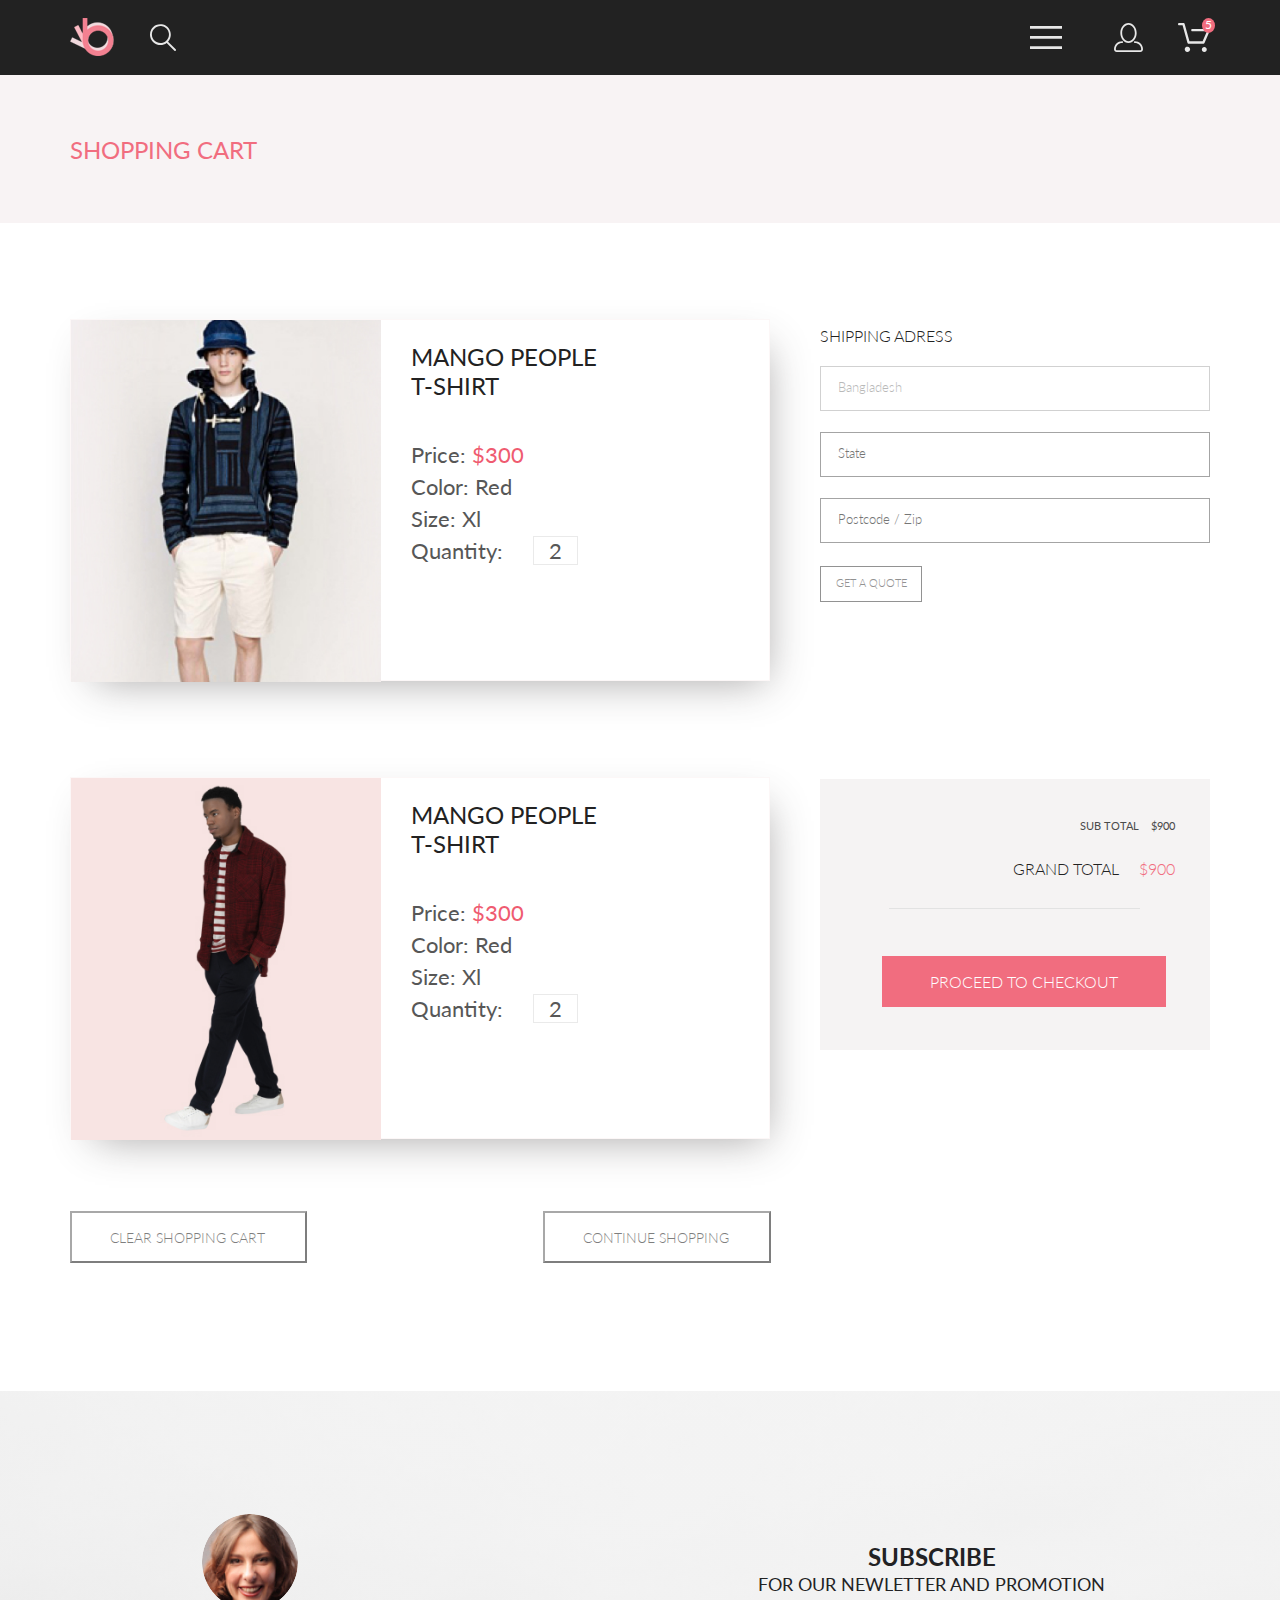
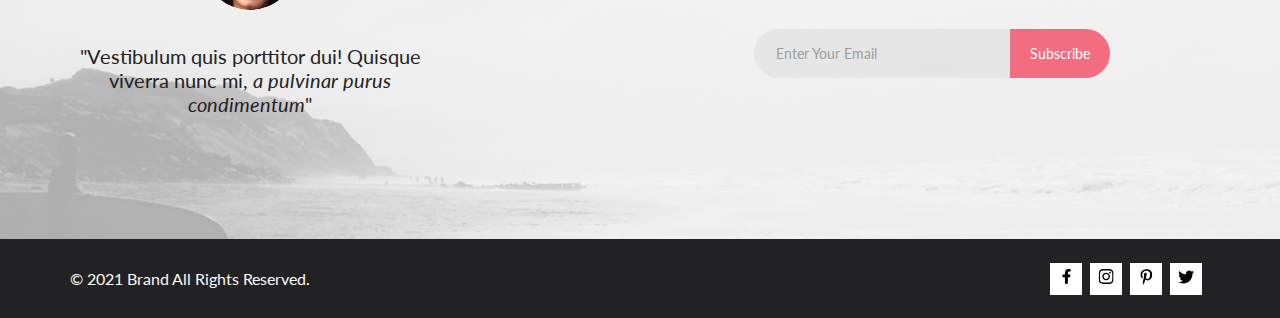
==== Проф.верстка/cart.html @ 070270db "lesson4" ====
<!DOCTYPE html>
<html lang="en">

<head>
    <meta charset="UTF-8">
    <meta http-equiv="X-UA-Compatible" content="IE=edge">
    <meta name="viewport" content="width=device-width, initial-scale=1.0">
    <link rel="stylesheet" href="css/all.min.css">
    <link rel="preconnect" href="https://fonts.googleapis.com">
    <link rel="preconnect" href="https://fonts.gstatic.com" crossorigin>
    <link
        href="https://fonts.googleapis.com/css2?family=Lato:wght@300;400;700;900&family=Roboto:ital,wght@0,400;1,700&display=swap"
        rel="stylesheet">
    <link rel="stylesheet" href="css/normalize.css">
    <link rel="stylesheet" href="css/style.css">

    <title>Cart</title>
</head>

<body>
<header class="header">
<div class="container">
<div class="header__inner">
<div class="header__content">
<div class="logo__search">
<a href="index.html" class="header__logo">
<img src="img/logo.svg" alt="logo" class="logohead"></a>
<form action="search" class="search-icon-form">
<input class="search-icon-form__input" id="search" type="search">
<label for="search" class="search-icon-form__label">
<svg class="header-icon" width="27" height="28" viewBox="0 0 27 28"
xmlns="http://www.w3.org/2000/svg">
<path d="M19.0596 17.6259C20.6713 15.8658 21.6282 13.6048 21.7698 11.2225C21.9113 8.84018 21.2288 6.48173 19.8369 4.54318C18.445 2.60463 16.4285 1.20404 14.126 0.576619C11.8234 -0.0508009 9.3751 0.13316 7.19217 1.09761C5.00923 2.06205 3.22463 3.74825 2.13804 5.87302C1.05145 7.9978 0.729054 10.4318 1.225 12.7661C1.72094 15.1005 3.00501 17.1932 4.86158 18.6927C6.71814 20.1922 9.03413 21.0072 11.4206 21.0009C13.673 21.004 15.8645 20.27 17.6606 18.9109L25.4086 26.7179C25.4941 26.807 25.5965 26.8781 25.7099 26.927C25.8232 26.9759 25.9452 27.0017 26.0686 27.0029C26.1923 27.0033 26.3148 26.9782 26.4283 26.9292C26.5419 26.8801 26.6441 26.8082 26.7286 26.7179C26.9025 26.537 26.9997 26.2958 26.9997 26.0449C26.9997 25.794 26.9025 25.5528 26.7286 25.3719L19.0596 17.6259ZM2.88662 10.5009C2.89946 8.81563 3.41094 7.17187 4.35659 5.77685C5.30224 4.38183 6.63972 3.29801 8.20044 2.662C9.76115 2.02599 11.4752 1.86627 13.1266 2.20298C14.7779 2.53969 16.2926 3.35775 17.4797 4.55404C18.6668 5.75033 19.4732 7.27129 19.7972 8.92519C20.1212 10.5791 19.9483 12.2919 19.3002 13.8476C18.6522 15.4034 17.5581 16.7325 16.1559 17.6674C14.7536 18.6023 13.1059 19.1011 11.4206 19.1009C9.14916 19.0901 6.97482 18.1784 5.37484 16.566C3.77486 14.9537 2.87998 12.7724 2.88662 10.5009Z" />
</svg>
</label>
</form>
</div>
<div class="navbar">
<nav class="burger-menu">
<label for="menu-switch" class="menu-btn">
<svg class="header-icon" width="32" height="23" viewBox="0 0 32 23"
xmlns="http://www.w3.org/2000/svg">
<path d="M0 23V20.31H32V23H0ZM0 12.76V10.07H32V12.76H0ZM0 2.69V0H32V2.69H0Z" />
</svg>
</label>
<input id="menu-switch" type="checkbox">
<ul class="menu-list">
<li>
<a href="#" class="menu-list-close-btn">
<svg width="13" height="13" viewBox="0 0 13 13"
xmlns="http://www.w3.org/2000/svg">
<path d="M7.4158 6.00409L11.7158 1.71409C11.9041 1.52579 12.0099 1.27039 12.0099 1.00409C12.0099 0.73779 11.9041 0.482395 11.7158 0.294092C11.5275 0.105788 11.2721 0 11.0058 0C10.7395 0 10.4841 0.105788 10.2958 0.294092L6.0058 4.59409L1.7158 0.294092C1.52749 0.105788 1.2721 -1.9841e-09 1.0058 0C0.739497 1.9841e-09 0.484102 0.105788 0.295798 0.294092C0.107495 0.482395 0.0017066 0.73779 0.0017066 1.00409C0.0017066 1.27039 0.107495 1.52579 0.295798 1.71409L4.5958 6.00409L0.295798 10.2941C0.20207 10.3871 0.127676 10.4977 0.0769072 10.6195C0.0261385 10.7414 0 10.8721 0 11.0041C0 11.1361 0.0261385 11.2668 0.0769072 11.3887C0.127676 11.5105 0.20207 11.6211 0.295798 11.7141C0.388761 11.8078 0.499362 11.8822 0.621222 11.933C0.743081 11.9838 0.873786 12.0099 1.0058 12.0099C1.13781 12.0099 1.26852 11.9838 1.39038 11.933C1.51223 11.8822 1.62284 11.8078 1.7158 11.7141L6.0058 7.41409L10.2958 11.7141C10.3888 11.8078 10.4994 11.8822 10.6212 11.933C10.7431 11.9838 10.8738 12.0099 11.0058 12.0099C11.1378 12.0099 11.2685 11.9838 11.3904 11.933C11.5122 11.8822 11.6228 11.8078 11.7158 11.7141C11.8095 11.6211 11.8839 11.5105 11.9347 11.3887C11.9855 11.2668 12.0116 11.1361 12.0116 11.0041C12.0116 10.8721 11.9855 10.7414 11.9347 10.6195C11.8839 10.4977 11.8095 10.3871 11.7158 10.2941L7.4158 6.00409Z" />
</svg>
</a>
</li>
<li>
<span class="menu-list-title">menu</span>
</li>
<li class="menu-list-item">
<a class="menu-list-item-link" href="catalog.html">man</a>
<ul class="menu-sublist">
<li class="menu-sublist-item">
<a class="menu-sublist-item-link" href="#">Accesories</a>
</li>
<li class="menu-sublist-item">
<a class="menu-sublist-item-link" href="#">Bags</a>
</li>
<li class="menu-sublist-item">
<a class="menu-sublist-item-link" href="#">Denim</a>
</li>
<li class="menu-sublist-item">
<a class="menu-sublist-item-link" href="#">T-Shirts</a>
</li>
</ul>
</li>
<li class="menu-list-item">
<a class="menu-list-item-link" href="#">woman</a>
<ul class="menu-sublist">
<li class="menu-sublist-item">
<a class="menu-sublist-item-link" href="#">Accesories</a>
</li>
<li class="menu-sublist-item">
<a class="menu-sublist-item-link" href="#">Jackets &amp;&nbsp;Coats</a>
</li>
<li class="menu-sublist-item">
<a class="menu-sublist-item-link" href="#">Polos</a>
</li>
<li class="menu-sublist-item">
<a class="menu-sublist-item-link" href="#">T-Shirts</a>
</li>
<li class="menu-sublist-item">
<a class="menu-sublist-item-link" href="#">Shirts</a>
</li>
</ul>
</li>
<li class="menu-list-item">
<a class="menu-list-item-link" href="#">kids</a>
<ul class="menu-sublist">
<li class="menu-sublist-item">
<a class="menu-sublist-item-link" href="#">Accesories</a>
</li>
<li class="menu-sublist-item">
<a class="menu-sublist-item-link" href="#">Jackets &amp;&nbsp;Coats</a>
</li>
<li class="menu-sublist-item">
<a class="menu-sublist-item-link" href="#">Polos</a>
</li>
<li class="menu-sublist-item">
<a class="menu-sublist-item-link" href="#">T-Shirts</a>
</li>
<li class="menu-sublist-item">
<a class="menu-sublist-item-link" href="#">Shirts</a>
</li>
<li class="menu-sublist-item">
<a class="menu-sublist-item-link" href="#">Bags</a>
</li>
</ul>
</li>
</ul>
</nav>
<a href="#" class="link login">
<svg class="header-icon" width="29" height="29" viewBox="0 0 29 29"
xmlns="http://www.w3.org/2000/svg">
<path d="M14.5 19.937C19 19.937 22.656 15.464 22.656 9.968C22.656 4.472 19 0 14.5 0C13.3631 0.0217413 12.2463 0.303398 11.2351 0.823397C10.2239 1.34339 9.34507 2.08794 8.66602 3C7.12663 4.99573 6.30819 7.45381 6.34399 9.974C6.34399 15.465 10 19.937 14.5 19.937ZM14.5 1.813C18 1.813 20.844 5.472 20.844 9.969C20.844 14.466 17.998 18.125 14.5 18.125C11.002 18.125 8.15603 14.465 8.15503 9.969C8.15403 5.473 11 1.813 14.5 1.813ZM20.844 18.125C20.6036 18.125 20.373 18.2205 20.203 18.3905C20.033 18.5605 19.9375 18.7911 19.9375 19.0315C19.9375 19.2719 20.033 19.5025 20.203 19.6725C20.373 19.8425 20.6036 19.938 20.844 19.938C22.526 19.9399 24.1386 20.6088 25.3279 21.7982C26.5172 22.9875 27.1861 24.6 27.188 26.282C27.1875 26.5221 27.0918 26.7523 26.922 26.9221C26.7522 27.0918 26.5221 27.1875 26.282 27.188H2.71997C2.47985 27.1875 2.24975 27.0918 2.07996 26.9221C1.91016 26.7523 1.81449 26.5221 1.81396 26.282C1.81608 24.6001 2.48517 22.9877 3.67444 21.7985C4.86371 20.6092 6.47608 19.9401 8.15796 19.938C8.39824 19.938 8.62868 19.8425 8.79858 19.6726C8.96849 19.5027 9.06396 19.2723 9.06396 19.032C9.06396 18.7917 8.96849 18.5613 8.79858 18.3914C8.62868 18.2215 8.39824 18.126 8.15796 18.126C5.99541 18.1279 3.92201 18.9875 2.39258 20.5164C0.863144 22.0453 0.00264777 24.1185 0 26.281C0.000794067 27.0019 0.287502 27.693 0.797241 28.2027C1.30698 28.7125 1.99811 28.9992 2.71899 29H26.282C27.0027 28.9989 27.6936 28.7121 28.2031 28.2024C28.7126 27.6927 28.9992 27.0017 29 26.281C28.9974 24.1187 28.1372 22.0457 26.6083 20.5168C25.0793 18.9878 23.0063 18.1276 20.844 18.125Z" />
</svg></a>
<a href="#" class="link shopping__buscket">
<svg class="header-icon" width="32" height="29" viewBox="0 0 32 29"
xmlns="http://www.w3.org/2000/svg">
<path d="M26.2009 29C25.5532 28.9738 24.9415 28.6948 24.4972 28.2227C24.0529 27.7506 23.8114 27.1232 23.8245 26.475C23.8376 25.8269 24.1043 25.2097 24.5673 24.7559C25.0303 24.3022 25.6527 24.048 26.301 24.048C26.9493 24.048 27.5717 24.3022 28.0347 24.7559C28.4977 25.2097 28.7644 25.8269 28.7775 26.475C28.7906 27.1232 28.549 27.7506 28.1047 28.2227C27.6604 28.6948 27.0488 28.9738 26.401 29H26.2009ZM6.75293 26.32C6.75293 25.79 6.91011 25.2718 7.20459 24.8311C7.49907 24.3904 7.91764 24.0469 8.40735 23.844C8.89705 23.6412 9.43594 23.5881 9.95581 23.6915C10.4757 23.7949 10.9532 24.0502 11.328 24.425C11.7028 24.7998 11.9581 25.2773 12.0615 25.7972C12.1649 26.317 12.1118 26.8559 11.9089 27.3456C11.7061 27.8353 11.3626 28.2539 10.9219 28.5483C10.4812 28.8428 9.96304 29 9.43298 29C9.08087 29.0003 8.73212 28.9311 8.40674 28.7966C8.08136 28.662 7.78569 28.4646 7.53662 28.2158C7.28755 27.9669 7.09001 27.6713 6.9552 27.3461C6.82039 27.0208 6.75098 26.6721 6.75098 26.32H6.75293ZM10.553 20.686C10.2935 20.6868 10.0409 20.6024 9.83411 20.4457C9.62727 20.2891 9.47758 20.0689 9.40796 19.819L4.57495 2.36401H1.18201C0.868521 2.36401 0.567859 2.23947 0.346191 2.01781C0.124523 1.79614 0 1.49549 0 1.18201C0 0.868519 0.124523 0.567873 0.346191 0.346205C0.567859 0.124537 0.868521 5.81268e-06 1.18201 5.81268e-06H5.46301C5.7225 -0.00080736 5.97504 0.0837201 6.18176 0.240568C6.38848 0.397416 6.53784 0.617884 6.60693 0.868006L11.4399 18.323H24.6179L29.001 8.27501H14.401C14.2428 8.27961 14.0854 8.25242 13.9379 8.19507C13.7904 8.13771 13.6559 8.05134 13.5424 7.94108C13.4288 7.83082 13.3386 7.69891 13.277 7.55315C13.2154 7.40739 13.1836 7.25075 13.1836 7.0925C13.1836 6.93426 13.2154 6.77762 13.277 6.63186C13.3386 6.4861 13.4288 6.35419 13.5424 6.24393C13.6559 6.13367 13.7904 6.0473 13.9379 5.98994C14.0854 5.93259 14.2428 5.90541 14.401 5.91001H30.814C31.0097 5.90996 31.2022 5.95866 31.3744 6.05172C31.5465 6.14478 31.6928 6.27926 31.7999 6.44301C31.9078 6.60729 31.9734 6.79569 31.9908 6.99145C32.0083 7.18721 31.9771 7.38424 31.9 7.565L26.495 19.977C26.4026 20.1876 26.251 20.3668 26.0585 20.4927C25.866 20.6186 25.641 20.6858 25.411 20.686H10.553Z" />
</svg>
<span class="shopping__counter">5</span></a>
</div>
</div>
</div>
</div>
</header>

<main>
<div class="catalog__top">
<section class="catalog__nav container">
<h2 class="catalog__top-title">SHOPPING CART</h2>
</section>
</div>
<section class="main-cart-order container">
<section class="cart-order">
<div class="cart-product">
<div class="cart-product-img">
<img class="cart-img" src="img/item3.jpg" alt="cart-img">
<div class="cart-product-info">
<h2 class="cart-product-title">MANGO PEOPLE T-SHIRT</h2>
<p class="cart-product-subtitle">Price: <span class="cart-price">$300</span></p>
<p class="cart-product-subtitle">Color: Red</p>
<p class="cart-product-subtitle">Size: Xl</p>
<p class="cart-product-subtitle">Quantity: <span class="quantity-number">2</span></p>
</div>
</div>
</section>
<section class="cart-order">
<div class="cart-product">
<div class="cart-product-img">
<img class="cart-img" src="img/catalog2.jpg" alt="cart-img">
<div class="cart-product-info">
<h2 class="cart-product-title">MANGO PEOPLE T-SHIRT</h2>
<p class="cart-product-subtitle">Price: <span class="cart-price">$300</span></p>
<p class="cart-product-subtitle">Color: Red</p>
<p class="cart-product-subtitle">Size: Xl</p>
<p class="cart-product-subtitle">Quantity: <span class="quantity-number">2</span></p>
</div>
</div>
</section>
<section class="adress ">
    <h3 class="cart-adress-title">SHIPPING ADRESS</h3>
    <form action="#">
        <span class="adress-txt"><input type="text" placeholder="Bangladesh" class="cart-account"></span><br>
        <input type="text" placeholder="State" class="cart-account"><br>
        <input type="text" placeholder="Postcode / Zip" class="cart-account"><br>
        <button class="cart-adress-btn">GET A QUOTE</button><br>
    </form>
    <div class="cart-order-menu">
        <h4 class="cart-order-btn-title">SUB TOTAL<span>&nbsp;&nbsp;&nbsp;&nbsp;$900</span></h4>
        <h2 class="cart-order-btn-subtitle">GRAND TOTAL <span class="cart-order-price">&nbsp;&nbsp;&nbsp;&nbsp;$900</span></h2>

        <button class="cart-order-btn">PROCEED TO CHECKOUT</button>
    </div>
</section>
</section>

<div class="cart-btn container">
<button class="cart-shopping-btn">CLEAR SHOPPING CART</button>
<button class="cart-shopping-btn-continue">CONTINUE SHOPPING</button>
</div>

</main>
<footer class="footer footer-top">
<div class="subscribe container">
    
<div class="subscribe-left">
<article class="subscribe__info">
<img src="img/subscribe.jpg" alt="pictures" class="subscribe__info-image">
<p class="subscribe__info-text">&quot;Vestibulum quis porttitor dui! Quisque viverra nunc&nbsp;mi, <span class="subscribe__info-text-italic">a&nbsp;pulvinar purus condimentum</span>&quot;</p>
</article>
</div>
<div class="subscribe-right">
<form action="#">
<div class="subscribe-text">
<h3 class="subscribe-title">SUBSCRIBE</h3>
<h4 class="subscribe-subtitle">FOR OUR NEWLETTER AND PROMOTION</h4>
</div>
<div class="subscribe-form">
<input type="email" class="input-mail" placeholder="Enter Your Email">
<button type="submit" class="subscribe-btn">Subscribe</button>
</div>
</form>
</div>
</div>
    
<section class="copyright">
<div class="copyright__content container">
<p class="copyright__txt">
&copy; 2021 Brand All Rights Reserved.
</p>
<nav class="socials">
<ul class="socials__list">
<li class="socials__link"><a href="https://www.facebook.com/" target="_blank" class="brands-link">
<svg class="socials-icon" width="11" height="16" viewBox="0 0 11 16"
xmlns="http://www.w3.org/2000/svg">
<path
d="M9.08836 8.28L9.50686 5.61602H6.89022V3.88729C6.89022 3.15847 7.25574 2.44806 8.42765 2.44806H9.61722V0.179975C9.61722 0.179975 8.53772 0 7.50561 0C5.35073 0 3.9422 1.27593 3.9422 3.5857V5.61602H1.54688V8.28H3.9422V14.72H6.89022V8.28H9.08836Z" />
</svg></a></li>
<li class="socials__link"><a href="https://www.instagram.com/" target="_blank" class="brands-link">
<svg class="socials-icon" width="16" height="17" viewBox="0 0 16 17"
xmlns="http://www.w3.org/2000/svg">
<g clip-path="url(#clip0_128_234)">
<path d="M8.13897 4.68159C6.02383 4.68159 4.31774 6.38491 4.31774 8.49663C4.31774 10.6083 6.02383 12.3117 8.13897 12.3117C10.2541 12.3117 11.9602 10.6083 11.9602 8.49663C11.9602 6.38491 10.2541 4.68159 8.13897 4.68159ZM8.13897 10.9769C6.77211 10.9769 5.65467 9.8646 5.65467 8.49663C5.65467 7.12866 6.76878 6.01636 8.13897 6.01636C9.50915 6.01636 10.6233 7.12866 10.6233 8.49663C10.6233 9.8646 9.50583 10.9769 8.13897 10.9769ZM13.0078 4.52554C13.0078 5.02026 12.6087 5.41538 12.1165 5.41538C11.621 5.41538 11.2252 5.01694 11.2252 4.52554C11.2252 4.03413 11.6243 3.63569 12.1165 3.63569C12.6087 3.63569 13.0078 4.03413 13.0078 4.52554ZM15.5386 5.42866C15.4821 4.23667 15.2094 3.18081 14.3347 2.31089C13.4634 1.44097 12.4058 1.1687 11.2119 1.10894C9.9814 1.03921 6.29321 1.03921 5.0627 1.10894C3.8721 1.16538 2.81453 1.43765 1.93987 2.30757C1.06522 3.17749 0.795836 4.23335 0.735973 5.42534C0.666134 6.65386 0.666134 10.3361 0.735973 11.5646C0.79251 12.7566 1.06522 13.8124 1.93987 14.6824C2.81453 15.5523 3.86878 15.8246 5.0627 15.8843C6.29321 15.9541 9.9814 15.9541 11.2119 15.8843C12.4058 15.8279 13.4634 15.5556 14.3347 14.6824C15.2061 13.8124 15.4788 12.7566 15.5386 11.5646C15.6085 10.3361 15.6085 6.65718 15.5386 5.42866ZM13.949 12.8828C13.6895 13.5335 13.1874 14.0349 12.5322 14.2972C11.5511 14.6857 9.22314 14.596 8.13897 14.596C7.05479 14.596 4.72348 14.6824 3.74573 14.2972C3.09389 14.0382 2.59171 13.5369 2.32898 12.8828C1.93987 11.9033 2.02967 9.57905 2.02967 8.49663C2.02967 7.41421 1.9432 5.08667 2.32898 4.1105C2.58838 3.45972 3.09056 2.95835 3.74573 2.69604C4.7268 2.30757 7.05479 2.39722 8.13897 2.39722C9.22314 2.39722 11.5545 2.31089 12.5322 2.69604C13.184 2.95503 13.6862 3.4564 13.949 4.1105C14.3381 5.08999 14.2483 7.41421 14.2483 8.49663C14.2483 9.57905 14.3381 11.9066 13.949 12.8828Z" />
</g>
<defs>
<clipPath id="clip0_128_234">
<rect width="14.8991" height="17" transform="translate(0.685547)" />
</clipPath>
</defs>
</svg></a></li>
<li class="socials__link"><a href="https://www.pinterest.com/" target="_blank" class="brands-link">
<svg class="socials-icon" width="13" height="16" viewBox="0 0 13 16"
xmlns="http://www.w3.org/2000/svg">
<g clip-path="url(#clip0_128_242)">
<path d="M6.74032 0.203125C3.55564 0.203125 0.408203 2.34063 0.408203 5.8C0.408203 8 1.63738 9.25 2.38233 9.25C2.68963 9.25 2.86655 8.3875 2.86655 8.14375C2.86655 7.85313 2.13091 7.23438 2.13091 6.025C2.13091 3.5125 4.03055 1.73125 6.4889 1.73125C8.60271 1.73125 10.1671 2.94062 10.1671 5.1625C10.1671 6.82187 9.50597 9.93437 7.36422 9.93437C6.59133 9.93437 5.93018 9.37187 5.93018 8.56563C5.93018 7.38438 6.74963 6.24062 6.74963 5.02187C6.74963 2.95312 3.835 3.32812 3.835 5.82812C3.835 6.35313 3.90018 6.93437 4.13298 7.4125C3.70463 9.26875 2.82931 12.0344 2.82931 13.9469C2.82931 14.5375 2.91311 15.1188 2.96899 15.7094C3.07452 15.8281 3.02175 15.8156 3.18316 15.7563C4.74757 13.6 4.69169 13.1781 5.3994 10.3562C5.78119 11.0875 6.76826 11.4812 7.55046 11.4812C10.8469 11.4812 12.3275 8.24688 12.3275 5.33125C12.3275 2.22813 9.66427 0.203125 6.74032 0.203125Z" />
</g>
<defs>
<clipPath id="clip0_128_242">
<rect width="11.9193" height="16" transform="translate(0.408203)" />
</clipPath>
</defs>
</svg></a></li>
<li class="socials__link"><a href="https://twitter.com/?lang=ru" target="_blank"
class="brands-link">
<svg class="socials-icon" width="17" height="16" viewBox="0 0 17 16"
xmlns="http://www.w3.org/2000/svg">
<g clip-path="url(#clip0_128_238)">
<path d="M14.417 4.74052C14.427 4.88264 14.427 5.0248 14.427 5.16692C14.427 9.50192 11.1498 14.4969 5.15986 14.4969C3.31448 14.4969 1.60022 13.9588 0.158203 13.0248C0.420396 13.0552 0.67247 13.0654 0.944752 13.0654C2.46741 13.0654 3.8691 12.5476 4.98843 11.6644C3.5565 11.6339 2.3565 10.6898 1.94305 9.39027C2.14475 9.4207 2.34642 9.44102 2.5582 9.44102C2.85063 9.44102 3.14308 9.40039 3.41533 9.32936C1.92291 9.02477 0.803551 7.70498 0.803551 6.11108V6.07048C1.23715 6.31414 1.74139 6.46642 2.2758 6.4867C1.39849 5.89786 0.823727 4.8928 0.823727 3.75573C0.823727 3.14661 0.985041 2.58823 1.26741 2.10092C2.87077 4.09077 5.28086 5.39023 7.98334 5.53239C7.93293 5.28873 7.90266 5.03495 7.90266 4.78114C7.90266 2.97402 9.35477 1.50195 11.1598 1.50195C12.0976 1.50195 12.9446 1.89789 13.5396 2.53748C14.2757 2.39536 14.9816 2.12123 15.6068 1.74561C15.3648 2.50705 14.8505 3.14664 14.1749 3.5527C14.8304 3.48167 15.4657 3.29889 16.0505 3.04511C15.6069 3.69483 15.0522 4.27348 14.417 4.74052Z" />
</g>
<defs>
<clipPath id="clip0_128_238">
<rect width="15.8924" height="16" transform="translate(0.158203)" />
</clipPath>
</defs>
</svg>
</a></li>
</ul>
</nav>
</div>
</section>
    
</footer>
</body>
    
</html>
---- Проф.верстка/css/style.css ----
* {
margin: 0;
padding: 0;
}
*,
*::after,
*::before{
box-sizing: border-box;
}
body {
font-family: 'Lato', sans-serif;
}

.header {
position: relative;
width: 100%;
background-color: #222222;
height: 75px;
}

.header-icon{
fill: #E8E8E8;
}
.header-icon:hover{
fill: #F16D7F;
}
.header .header__content {
display: -webkit-box;
display: -ms-flexbox;
display: flex;
-webkit-box-pack: justify;
-ms-flex-pack: justify;
justify-content: space-between;
padding-top: 18px;
padding-bottom: 18px;
}

.container {
max-width: 1140px;
margin: 0 auto;
}

.logo__search{
display: flex;
justify-content: space-between;
align-items: center;
}

.search-icon-form {
width: 30px;
height: 30px;
margin-left: 35px;
position: relative;
} 


.search-icon-form__label {
display: block;
width: 100%;
height: 100%;
}

.search-icon-form__input {
width: 0;
min-height: 0;
padding: 5px;
outline: none;
box-sizing: border-box;    
background-color: transparent;
border: none;
position: absolute;
top: 0;
left: 34px;
color: #fff;
font-size: 16px;  
  }

.search-icon-form__input:focus {
width: 150px;
min-height: 20px;
transition: width 1s ease;
border: 2px solid #fff;
}

.navbar{
display: flex;
justify-content: space-between;
align-items: center;
}

#menu-switch{
visibility: hidden;
}
#menu-switch:checked ~.menu-list{
visibility: visible;
}
.menu-list{
position: absolute;
right: 0;
top: 75px;
visibility: hidden;
list-style-type: none;
background-color: #fff;
width: 100%;
max-width: 232px;
min-height: 764px;
padding-top: 37px;  
}

.menu-list-close-btn{
display: block;
width: 12px;
height: 12px;
position: relative;
top: -16px;
left: 205px;
fill: #6F6E6E;
}

.menu-list-close-btn:hover{
fill: #000;
}

.menu-list-title{
font-size: 14px;
line-height: 17px;
font-weight: 700;
text-transform: uppercase;
padding-left: 34px;
  
}
.menu-list-item{
margin-top: 20px;
}
.menu-list-item-link{
text-decoration: none;
text-transform: uppercase;
color: #F16D7F;
font-size: 14px;
line-height: 17px;
font-weight: 400;
padding-left: 34px;   
}

.menu-list-item-link:hover{
color: #E05C6E;
font-weight: 700;
}

.menu-sublist{
list-style-type: none;
margin-top: 12px;
}

.menu-sublist-item{
margin-bottom: 11px;
}

.menu-sublist-item-link{
text-decoration: none;
text-transform: capitalize;
color: #6F6E6E;
font-size: 14px;
line-height: 17px;
font-weight: 400;
padding-left: 55px;
}

.menu-sublist-item-link:hover{
color: #000;
font-weight: 700;
}

.link {
margin-left: 35px;
}

.shopping__buscket{
position: relative;
}
.shopping__buscket:hover .shopping__counter{
background-color: #fff;
color: #F16D7F;
}

.shopping__counter{
position: absolute;
display: block;
text-decoration: none;
font-size: 12px;
line-height: 100%;
background-color: #F16D7F;
color: #fff;
border-radius: 50%;
text-align: center;
padding: 5% 10%;
right: -5px;
top: -5px;
}

.start-page{
width: 100%;
}

.top {width: 100%;
min-height: 764px;
background-color: #f1e4e6;
margin-bottom: 65px;
}


.top .top__content {
min-height: 764px;
background-image: url(../img/main__img.png);
background-repeat: no-repeat;
background-position: -220px 0;
display: -webkit-box;
display: -ms-flexbox;
display: flex;
width: 100%;
-webkit-box-align: center;
-ms-flex-align: center;
align-items: center;
-webkit-box-pack: justify;
-ms-flex-pack: justify;
justify-content: flex-end;
}


.top .top__info {
display: -webkit-box;
display: -ms-flexbox;
display: flex;
-webkit-box-align: center;
-ms-flex-align: center;
align-items: center;
width: 50%;
height: 93px;
}



.banner-wrp {
margin: 0 0 0 50px;
text-transform: uppercase;
position: absolute;
padding-left: 100px;}

.banner-wrp::before {
content: "";
display: block;
width: 12px;
height: 92px;
background-color: #f16d7f;
position: absolute;
top: 13px;
left: 74px;}

  .banner-title {
font-family: 'Lato';
margin: 0;
font-weight: 900;
font-size: 48px;
line-height: 58px;
width: 377px;}

.banner-subtitle {
font-family: 'Lato';
margin: 0;
font-weight: 700;
font-size: 32px;
line-height: 38px;
flex-wrap: wrap;
}

.banner-subtitle span {
font-family: 'Lato';
color: #f16d7f;
}  


.main{
width: 100%;
padding-bottom: 96px;
}

.main__cover-box{
display: flex;
flex-wrap: wrap;
align-items: center;
justify-content: space-between;
}
.main__cover{
width: 360px;
height: 260px;
position: relative;
margin-bottom: 30px;
}


.women{
background-image: url(../img/for__women.jpg);
background-repeat: no-repeat;
}

.men{
background-image: url(../img/for__men.jpg);
background-repeat: no-repeat;
}


.kids{
background-image: url(../img/for__kids.jpg);
background-repeat: no-repeat;
}

.accessories{
background-image: url(../img/accesories.png);
background-repeat: no-repeat;
width: 1140px;
height: 180px; 
}

.long {
width: 1140px;
height: 180px;
overflow: hidden;
}

.long img{
width: 100%;
}

.main__card-img{
width: 360px;
height: 260px;
object-fit: cover;
}

.main__cover-header{
position: absolute;
top: 0;
right: 0;
bottom: 0;
left: 0;
background-color: rgba(33, 22 , 22, .7);
}

.main__cover-title{
position: absolute;
top: 50%;
left: 50%;
transform: translate(-50%, -50%);
text-align: center;
}

.cover-title-text{
font-weight: 400;
font-size: 16px;
line-height: 19px;
color: #fff;
}

.main__cover-head{
font-weight: 400;
font-size: 24px;
line-height: 29px;
font-weight: 700;
color: #F16D7F;
text-decoration: none;
text-transform: uppercase;
}

.products{
width: 100%;
}

.products__title{
text-align: center;
font-size: 30px;
line-height: 36px;
font-weight: 400;
color: #222222;
}

.products__txt{
text-align: center;
}

.txt{
font-weight: 400;
font-size: 14px;
line-height: 17px;
color: #9F9F9F;
margin-bottom: 50px;
}

.products{
margin-bottom: 70px;
}

.catalog{
margin-bottom: 48px;
}

.products__list{
display: flex;
justify-content: space-between;
flex-wrap: wrap;  
}

.products__item{
position: relative;
max-width: 360px;
width: 33.3333%;
background: #F8F8F8;
list-style-type: none;
margin-bottom: 30px;
margin-right: 30px; 
}

.products__item:nth-child(3){
margin-right: 0;
}

.products__item:nth-child(6){
margin-right: 0;
}

.products__item:nth-child(9){
margin-right: 0;
}

.products__item:hover .add-to-cart-btn{
display: flex;
}  

.products__item:hover .add-to-cart-btn:hover{
background-color: rgba(83, 81, 81, .342);
color: rgb(255, 255, 255);
border: 1px solid rgb(255, 255, 255);
}

.products__item:hover .add-to-cart-btn:hover svg{
fill: rgb(255, 255, 255);
}

.products__item:hover .add-to-cart-btn:active{
background-color: transparent;
color: #FFF;
border: 1px solid #FFF;
}

.products__item:hover .add-to-cart-btn:active svg{
fill: #FFF;
}

.products__item:hover .products__item-photo{
filter: brightness(50%);
}

.products__item-txt-wrp{
padding-left: 16px;
max-width: 315px;
}

.products__item-photo-wrp{
margin-bottom: 25px;
}

.products__item-title-txt{
font-size: 13px;
line-height: 16px;
margin-bottom: 13px;
text-transform: uppercase;
color: #000;
}

.products__item-txt{
color: #5D5D5D;
margin-bottom: 18px;
}

.products__item-price{
font-weight: 400;
font-size: 16px;
line-height: 19px;
color:  #F16D7F;
margin-bottom: 20px;
}

.add-to-cart-btn{
display: none;
justify-content: center;
align-items: center;
width: 33.3333%;
min-height: 43px;
border: 1px solid #FFF;
background: transparent;
text-align: center;
font-size: 14px;
line-height: 17px;
color: #FFF;
position: absolute;
top: 188px;
left: 32.7%;
}

.add-to-cart-btn svg{
fill: #FFF;
margin: 0 11px 0 0;
}

.products-bottom{
display: flex;
align-items: center;
justify-content: center;  
}

.products-btn{
display: block;
cursor: pointer;
border: 1px solid #FF6A6A;
background: none;
min-width: 212px;
height: 48px;
text-align: center;
font-weight: 400;
font-size: 16px;
line-height: 19px;
color: #F26376;
padding: 15px 39px;
margin-top: 18px;
}

.products-btn-link{
text-decoration: none;
}

.products-btn-link:visited{
text-decoration: none;
color: inherit;
}

.products-btn:hover{
background: #FF6A6A;
color: #FFF;
}

.products-btn:active{
background: none;
color: #F26376;
}

.advantages{
width: 100%;
background-color: #222224;
height: 341px;  
display: flex;
align-items: center;
padding-bottom: 24px;
}

.advantages__items{
display: flex;
justify-content: space-between;
flex-wrap: wrap;
align-items: center; 
padding-bottom: 24px;    
}

.advantages__card{
display: flex;
flex-direction: column;
align-items: center;  
max-width: 360px;  
text-align: center;
color: #FBFBFb;
}

.advantages-icon{
fill: #F16D7F;
margin-bottom: 16px;
}

.advantages-heading{
font-weight: 400;
font-size: 19.96px;
line-height: 24px;
margin-bottom: 16px;
}
.advantages-txt{ 
font-weight: 300;
font-size: 13.972px;
line-height: 17px;
padding: 0 20px;
}


.footer-top{
width: 100%;
background-image:linear-gradient(rgba(244, 244, 244, 0.7), rgba(244, 244, 244, 0.7)), url(../img/footer_background.jpg);
background-repeat: no-repeat;
background-size: cover;
background-position: center;
}

.subscribe{
min-height: 448px;
display: flex;
justify-content: space-between;
align-items: center;
text-align: center; 
}

.subscribe-left{
width: 50%;
max-width: 360px;
}

.subscribe__info{
width: 360px;
}

.subscribe__info-image{
margin-bottom: 30px;
border-radius: 50px;
}

.subscribe__info-text{
font-weight: 400;
font-size: 20px;
line-height: 24px;
color: #222224;
}

.subscribe__info-text-italic{
font-style: italic;
}

.subscribe-right{
width: 50%;
max-width: 557px;
height: 142px;  
}

.subscribe-text{
line-height: 167.2%;
color: #222224;
margin-bottom: 32px;
}

.subscribe-title{
font-weight: 700;
font-size: 24px;
}

.subscribe-subtitle{
font-weight: 400;
font-size: 18px;
}

.input-mail{
width: 256px;
border-radius: 50px 0 0 50px;
font-weight: 400;
font-size: 14px;
line-height: 17px;
opacity: .67;
color: #222224;
padding: 7px 22px;
border: none;
}

.subscribe-form{
display: flex;
height: 49px;
justify-content: center;
  
}

.input-mail{
background: #E1E1E1;
}

.subscribe-btn{
box-sizing: border-box;
word-break: break-all;
display: block;
cursor: pointer;
width: 100px;
font-weight: 400;
font-size: 14px;
line-height: 17px;
padding: 7px;
border-radius: 0 50px 50px 0;
color: #fff;
background: #F16D7F;
border: none;
}

.subscribe-btn:hover{
background: #E05C6E; 
}

.subscribe-btn:active{
background: #F16D7F;
}

.copyright{
width: 100%;
min-height: 79px;
background-color: #222224;
color: #FBFBFB;
}

.copyright__content{
min-height: 79px;
display: flex;
justify-content: space-between;
align-items: center;
}

.copyright__txt{
font-size: 16px;
line-height: 19px;
font-weight: 400;
}

.socials__list{
display: flex;
justify-content: space-between;
list-style-type: none;
}

.socials__link{
display: flex;
align-items: center;
justify-content: center;
width: 32px;
height: 32px;
color: #000;
background-color: #fff;
margin-right: 8px;
}

.socials-icon{
fill: #000;
}
.socials-icon:hover{
fill: #FFF;
  
}
.socials__link:hover{
background: #F16D7F;
}
.socials__link:hover .socials-icon{
fill: #fff;
}

/*---------------------------Страница Каталога------------------------------------------*/

.catalog-page{
width: 100%;  
}

.catalog__top{
width: 100%;
background-color: #F8F3F4;
}

.catalog__nav{
width: 100%;
height: 148px;
display: flex;
justify-content: space-between;
align-items: center;  
}

.catalog__top-title{
font-size: 24px;
line-height: 29px;
font-weight: 400;
color: #F16D7F;
text-transform: uppercase;
}

.bradcrambs{
display: flex;
justify-content: space-between;
list-style-type: none;
}

.breadcrambs-link{
font-size: 14px;
line-height: 17px;
text-decoration: none;
color: #636363;
}

.active{
color: #F16D7F;
}

.breadcrambs-link:visited{
color: #636363;
}

.breadcrambs-link:hover{
color: #E05C6E;
}

input:focus,
button:focus {
  outline: none;
}
input:focus-visible, 
button:focus-visible{
  outline: 2px solid #F16D7F;
}

#switch-filter {
  display: none;
}
#switch-filter:checked ~ .filter-list-wrp {
  display: block;
}

.filter {
width: 360px;
padding: 13px 16px 16px 16px;
box-sizing: border-box;
background: #FFFFFF;
position: relative;
margin-top: 51px;
}
.filter-title {
width: 100px;
}
.filter-btn {
display: block;
width: 100%;
margin: 0 0 16px 0;
padding: 0;
background-color: transparent;
border: none;
color: #000000;
text-align: left;
}

.filter-btn span {
font-style: normal;
font-weight: 600;
font-size: 14px;
line-height: 16.8px;
text-transform: uppercase;
}

.filter-btn svg {
margin: 0 0 0 11px;
fill: currentColor;
}

.filter-btn:hover {
color: #F16D7F;
}
.filter-btn:active {
color: #222224;
}

.filter-list-wrp {
display: none;
width: 100%;
position: absolute;
top: 0;
left: 0;
padding: 13px 16px 16px 16px;
box-sizing: border-box;
background: #FFFFFF;
z-index: 1; 
}

.filter-list {
list-style: none;
margin: 0;
padding: 0;
}

.filter-list-size {
display: flex;
align-items: center;
justify-content: center;
margin-bottom: 65px;
margin-left: -38px;
}
.filter-list-item {
width: 100%;
margin: 0 0 18px 0;
padding: 11px;
box-sizing: border-box;
font-style: normal;
font-weight: normal;
font-size: 14px;
line-height: 16.8px;
border-bottom: 1px solid #EBEBEB;
position: relative;
}

.filter-list-item:before {
content: "";
display: block;
width: 5px;
height: 37px;
background-color: #EF5B70;
position: absolute;
bottom: -1px;
left: 0;
}

.filter-list-item a {
text-transform: uppercase;
color: #EF5B70;
text-decoration: none;
}

.filter-list-item:hover:before {
background-color: red;
}

.filter-list-item:hover a {
color: red;
}

.filter-list-item:active:before {
background-color: #ccc;
}

.filter-list-item:active a {
color: #ccc;
}

.filter-sublist {
margin: 24px 0 0 0;
padding: 0 0 0 7px;
box-sizing: border-box;
list-style: none;
}

.filter-sublist-item {
margin: 0 0 11px 0;
font-style: normal;
font-weight: normal;
font-size: 14px;
line-height: 16.8px;
}

.filter-sublist-item:last-child {
margin: 0 0 24px 0;
}

.filter-sublist-item a {
color: #6F6E6E;
text-decoration: none;
}

.filter-sublist-item:hover a {
color: #EF5B70;
}

.filter-sublist-item:active a {
color: #000;
}

input:focus,
button:focus {
  outline: none;
}
input:focus-visible, 
button:focus-visible{
  outline: 2px solid #F16D7F;
}


input:focus,
button:focus {
  outline: none;
}

input:focus-visible,
button:focus-visible {
  outline: 2px solid #F16D7F;
}

.list-size {
border: none;
background-color: transparent;
position: relative;
margin-left: 30px ;
}

.list-size-btn-title {
  display: block;
  width: 100%;
  margin: 0;
  padding: 0;
  border: none;
  font-style: normal;
  font-weight: normal;
  font-size: 14px;
  line-height: 16.8px;
  color: #6F6E6E;
  background-color: transparent;
  text-align: left;
  text-transform: uppercase;
  position: relative;
}

.list-size-btn-title svg {
fill: #6F6E6E;
position: absolute;
top: 40%;
left: 103%;
}

.list-size-btn-title:hover {
  color: #F16D7F;
}

.list-size-btn-title:hover svg {
  fill: currentColor;
}

.list-size-btn-title:active {
  color: black;
}

.list-size-btn-title:active svg {
  fill: currentColor;
}

#switch {
  display: none;
}

#switch:checked~.list-size-wrp {
  display: flex;
}

.list-size-wrp {
width: 79px;
display: none;
flex-direction: column;
margin: 5px 0 0 0;
padding: 9.5px 9.5px 9.5px 31px;
box-sizing: border-box;
background-color: #fff;
position: absolute;
top: 18px;
left: 0px;
z-index: 1;
}

.list-size-item {
  display: none;
}

.sublist-size-item {

}

.list-size-item:nth-child(1):checked~.list-size-item-title:nth-child(2)::before,
.list-size-item:nth-child(3):checked~.list-size-item-title:nth-child(4)::before,
.list-size-item:nth-child(5):checked~.list-size-item-title:nth-child(6)::before,
.list-size-item:nth-child(7):checked~.list-size-item-title:nth-child(8)::before {
  background-image: url('https://upload.wikimedia.org/wikipedia/commons/thumb/a/ac/Green_tick.svg/600px-Green_tick.svg.png');
  background-size: cover;
  background-position: center;
}

.list-size-item-title {
  display: block;
  margin: 0 0 6px 0;
  position: relative;
  text-transform: uppercase;
  font-family: Roboto;
  font-style: normal;
  font-weight: normal;
  font-size: 14px;
  line-height: 16.41px;
  color: #6F6E6E;
}

.list-size-item-title:before {
  content: "";
  display: block;
  width: 12px;
  height: 12px;
  border: 1px solid #EBEBEB;
  position: absolute;
  top: 1px;
  left: -23.5px;
}



.pagination{
margin: 0 auto;
width: 284px;
height: 44px;
border: 1px solid #EBEBEB;
display: flex;
justify-content: center;
list-style-type: none;
align-items: center;
margin-bottom: 96px;
}

.pagination-arrow{
fill: #000;
margin: 0 8px;
}

.pagination-arrow:hover{
fill: #E05C6E;
}

.page-number{
text-decoration: none;
color: #C4C4C4;
font-size: 16px;
line-height: 19px;
font-weight: 300;
margin: 0 8px;
}

.page-space{
text-decoration: none;
color: #C4C4C4;
font-size: 16px;
line-height: 19px;
font-weight: 300;
margin: 0 8px;
}

.page-number:hover{
color: #E05C6E;
}

.page-number:focus {
color: #F16D7F;
font-weight: 700;
}
/*-----------------------Старница продукта-------------------------------------*/

.product-page-catalog {
background-color:rgba(247, 247, 247, 1);
z-index: 2;
} 

.product-page-catalog-img {
margin-left: -27px;
margin-bottom: 46px;

}

.product-pagination {
list-style-type: none;
display: flex;
justify-content: center;
}

.product-pagination-arrow {
box-sizing: border-box;
border-radius: 0%;
background-color: rgba(42, 42, 42, 0.15);
padding: 13px 18px;
position: relative;
top: 350px;
margin: 240px;
}

.product-pagination-arrow:hover {
fill: rgba(241, 109, 127, 1);;
}

.product-information {
border: 1px solid  rgba(234, 234, 234, 1);
z-index: 1;
margin-top: -50px;
background-color: rgba(255, 255, 255, 1);
margin-bottom: 129px;
}

.product-info-title {
font-family:'Lato';
font-style: normal;
font-weight: 300;
font-size: 14px;
line-height: 17px;
color: #F16D7F;
margin-top: 64px;
margin-top: 64px;
margin-left: px;
text-align: center;
}

.product-info-title::after {
content: "";
display: block;
width: 74px;
height: 3px;
background-color: #f16d7f;
margin-top: 12px;
margin-left: 528px;

}

.product-info-subtitle {
font-family: 'Lato';
font-style: normal;
font-weight: 300;
font-size: 18px;
line-height: 22px;
color: #4D4D4D;
text-align: center;
}

.product-info {
width: 450px;
margin-left: 340px;
text-align: center;
margin-top: 46px ;
}

.product-info-price {
font-family: 'Lato';
font-style: normal;
font-weight: 300;
font-size: 24px;
line-height: 29px;
color: #EF5B70;
text-align: center;
}


.product-info-price::after{
content: "";
display: block;
width: 674px;
height: 1px;
background-color: rgba(234, 234, 234, 1);
margin-top: 64px;
margin-left: 242px;
}

.product-choose-block {
display: flex;
align-items: center;
justify-content: center;
margin-top: 65px;
}

.product-choose {
border: none;
background-color: transparent;
margin-left: 47px;
}

.product-choose-btn-title {
display: block;
width: 100%;
margin: 0;
padding: 0;
border: none;
font-style: normal;
font-weight: normal;
font-size: 14px;
line-height: 16.8px;
color: #6F6E6E;
background-color: transparent;
text-align: left;
text-transform: uppercase;
position: relative;
}

.product-choose-btn-title svg {
fill: #6F6E6E;
top: 40%;
left: 60%;
}

.product-choose-item:nth-child(1):checked~.product-choose-item-title:nth-child(2)::before,
.product-choose-item:nth-child(3):checked~.product-choose-item-title:nth-child(4)::before,
.product-choose-item:nth-child(5):checked~.product-choose-item-title:nth-child(6)::before,
.product-choose-item:nth-child(7):checked~.product-choose-item-title:nth-child(8)::before {
  background-image: url('https://upload.wikimedia.org/wikipedia/commons/thumb/a/ac/Green_tick.svg/600px-Green_tick.svg.png');
  background-size: cover;
  background-position: center;
}

.product-choose-item {
display: none;
}

.product-choose-item-title {
display: block;
margin: 0 0 6px 0;
position: relative;
text-transform: uppercase;
font-family: Roboto;
font-style: normal;
font-weight: normal;
font-size: 14px;
line-height: 16.41px;
color: #6F6E6E;
}


.product-choose-item:before {
  content: "";
  display: block;
  width: 12px;
  height: 12px;
  border: 1px solid #EBEBEB;
  position: absolute;
  top: 1px;
  left: -23.5px;
}

#switch {
display: none;
}

#switch:checked~.product-choose-wrp{
display: flex;
}

.product-choose-wrp {
width: 79px;
display: none;
flex-direction: column;
margin: 5px 0 0 0;
padding: 9.5px 9.5px 9.5px 31px;
box-sizing: border-box;
background-color: #fff;
position: absolute;
top: 18px;
left: 0px;
z-index: 1;
}

.product-add-to-cart-btn {
justify-content: center;
align-items: center;
border: 1px solid rgba(242, 99, 118, 1);;
background: transparent;
text-align: center;
font-size: 14px;
line-height: 17px;
color: rgba(242, 99, 118, 1);
margin-top: 30px;
margin-left: 480px;
margin-bottom: 50px;
padding: 12px 56px 14px 30px;
}

.product-add-to-cart-btn svg {
fill: rgba(242, 99, 118, 1);
margin: 0 11px 0 0;
}

.product-add-to-cart-btn:hover{
color: #fff;
background-color:#f5233f;
font-weight: 500;
fill: #fff;
}



/*---------------------------Страница Cart-------------------------------------------------*/


.main-cart-order {
display: flex;
justify-content: space-between;
flex-wrap: wrap;
}

.cart-order {
display: flex;
justify-content: space-around;
}

.cart-product{
margin-top: 96px;
border: 1px solid rgb(252, 247, 247);
box-shadow: 10px 15px 40px -15px rgba(66, 63, 63, 0.466);
}

.cart-product-img {
align: left;
padding-right: 300px;
height: 360px;
margin-right: -128px;
}

.cart-img {
height: 362px;
}

.cart-product-info {
float: right;
margin-right: -25px;
padding-left: 30px;
}

.cart-product-title {
font-family: 'Lato';
font-style: normal;
font-weight: 400;
font-size: 24px;
line-height: 29px;
color: #222222;
flex-wrap: wrap;
width: 211px;
margin-top: 22px;
margin-bottom: 42px;
}

.cart-product-subtitle {
font-family: 'Lato';
font-style: normal;
font-weight: 400;
font-size: 22px;
line-height: 26px;
color: #575757;
margin-bottom: 6px;
}

.cart-price {
font-family: 'Lato';
font-style: normal;
font-weight: 400;
font-size: 22px;
line-height: 26px;
color: #EF5B70;
text-align: center;
}

.quantity-number {
border:1px solid rgba(234, 234, 234, 1);
padding-left: 15px;
padding-right: 15px;
margin-left: 24px;
}

.adress {
margin-top: -355px
}

.cart-adress-title {
font-family: 'Lato';
font-style: normal;
font-weight: 300;
font-size: 16px;
line-height: 19px;
color: #222222;
}

.adress-txt {
background: rgba(177, 177, 177, 1);
opacity: 0.5;
}

.cart-account {
border: 1px solid rgba(164, 164, 164, 1);
padding-top: 12px;
padding-left: 17px;
padding-right: 100px;
padding-bottom: 15px;
font-family: 'Lato';
font-style: normal;
font-weight: 300;
font-size: 13px;
line-height: 16px;
color: #B1B1B1;
margin-top: 21px;
width: 390px;
}

.cart-adress-btn {
font-family: 'Lato';
font-style: normal;
font-weight: 300;
font-size: 11px;
line-height: 13px;
color: #4A4A4A;
padding-top: 9px;
padding-right: 14px;
padding-bottom: 12px;
padding-left: 15px;
background-color: rgba(255, 255, 255, 1);
margin-top: 23px;
margin-bottom: 57px;
opacity: 0.6;
border: 1px solid;
}

.cart-adress-btn:hover{
opacity: 1;
font-weight: 500;
}

.cart-order-menu {
border: 1px solid rgba(245, 243, 243, 1); 
background-color: rgba(245, 243, 243, 1); 
margin-top: 120px;
text-align: right;

}

.cart-order-btn-title {
font-family: 'Lato';
font-style: normal;
font-weight: 400;
font-size: 11px;
line-height: 13px;
color: rgba(74, 74, 74, 1);;
margin-top: 39px;
margin-right: 34px;
}



.cart-order-btn-subtitle {
font-family: 'Lato';
font-style: normal;
font-weight: 300;
font-size: 16px;
line-height: 19px;
color: #222222;
margin-top: 27px;
margin-right: 34px;
}

.cart-order-btn-subtitle::after{
content: "";
display: block;
width: 251px;
height: 1px;
background-color: rgba(226, 226, 226, 1);
margin-bottom: 30px;
margin-top: 30px;
margin-left: 68px;
}

.cart-order-btn {
padding:16px 48px;
background: #F16D7F;
border: none;
margin:17px 43px 42px 44px;
font-family: 'Lato';
font-style: normal;
font-weight: 300;
font-size: 16px;
line-height: 19px;
color: #FFFFFF;
}

.cart-order-btn:hover{
background-color: #f5233f; 
font-weight: 300;
}


.cart-order-price {
font-family: 'Lato';
font-style: normal;
font-weight: 300;
font-size: 16px;
line-height: 19px;
color: #F16D7F;
font: bold;
}

.cart-shopping-btn {
padding: 16px 40px 15px 38px;
background-color: #FFFFFF; 
margin-top: 72px;
margin-bottom: 128px;
font-family: 'Lato';
font-style: normal;
font-weight: 300;
font-size: 14px;
line-height: 17px;
color: #000000;
opacity: 0.5;
}

.cart-btn {
display: flex;
justify-content: space-between;
}

.cart-shopping-btn-continue {
padding: 16px 40px 15px 38px;
background-color: #FFFFFF; 
margin-top: 72px;
margin-bottom: 128px;
margin-right: 439px;
font-family: 'Lato';
font-style: normal;
font-weight: 300;
font-size: 14px;
line-height: 17px;
color: #000000;
opacity: 0.5;
}

.cart-shopping-btn:hover {
color: #000000;
opacity: 1;
}

.cart-shopping-btn-continue:hover {
color: #000000;
opacity: 1;
}

/*--------------------------Страница Registration----------------------------------*/

.registration {
display: flex;
flex-wrap: wrap;
justify-content: space-between;
}

.registration-input-field-title {
font-family: 'Lato';
font-style: normal;
font-weight: 300;
font-size: 16px;
line-height: 19px;
color: #222222;
margin-top: 50px;
}

.registration-input-field-form {
padding-bottom: 33px;
}

.registration-txt {
padding: 13px 200px 16px 17px;
margin-top: 20px;
border: 1px solid #A4A4A4;
opacity: 0.5;
}

.registration-gender {
margin-top: 33px;
}

.registration-gender-txt {
font-family: 'Lato';
font-style: normal;
font-weight: 300;
font-size: 11px;
line-height: 13px;
color: #000000;
}

.registration-field-txt {
font-family: 'Lato';
font-style: normal;
font-weight: 300;
font-size: 13px;
line-height: 16px;
color: #B1B1B1;
width: 400px;
margin-top: 15px;
}

.registration-btn {
padding: 16px 24px 17px 29px;
margin-top: 39px;
margin-bottom: 96px;
background-color: rgba(241, 109, 127, 1);
border: none;
color:#FFFFFF; 
fill: #FFFFFF;
}

.registration-btn:hover {
background-color: #f5233f; 
}

.registration-information {
margin-top: 64px;
}

.registration-information-title {
font-family: 'Lato';
font-style: normal;
font-weight: 300;
font-size: 24px;
line-height: 29px;
color: #000000;
}

.registration-information-subtitle {
font-family: 'Lato';
font-style: normal;
font-weight: 300;
font-size: 24px;
line-height: 29px;
color: #000000;
margin-top: 22px;
width: 650px;
}

.registration-information-list {
list-style-type: none ;
}

.registration-information-sublist {
font-family: 'Lato';
font-style: normal;
font-weight: 300;
font-size: 24px;
line-height: 29px;
color: #000000;
margin-top: 21px;
margin-left: 5px;
}

.registration-information-sublist::before {
content: '✔';
top: 0; left: 0;
color: #000000;
margin-right: 5px;
}
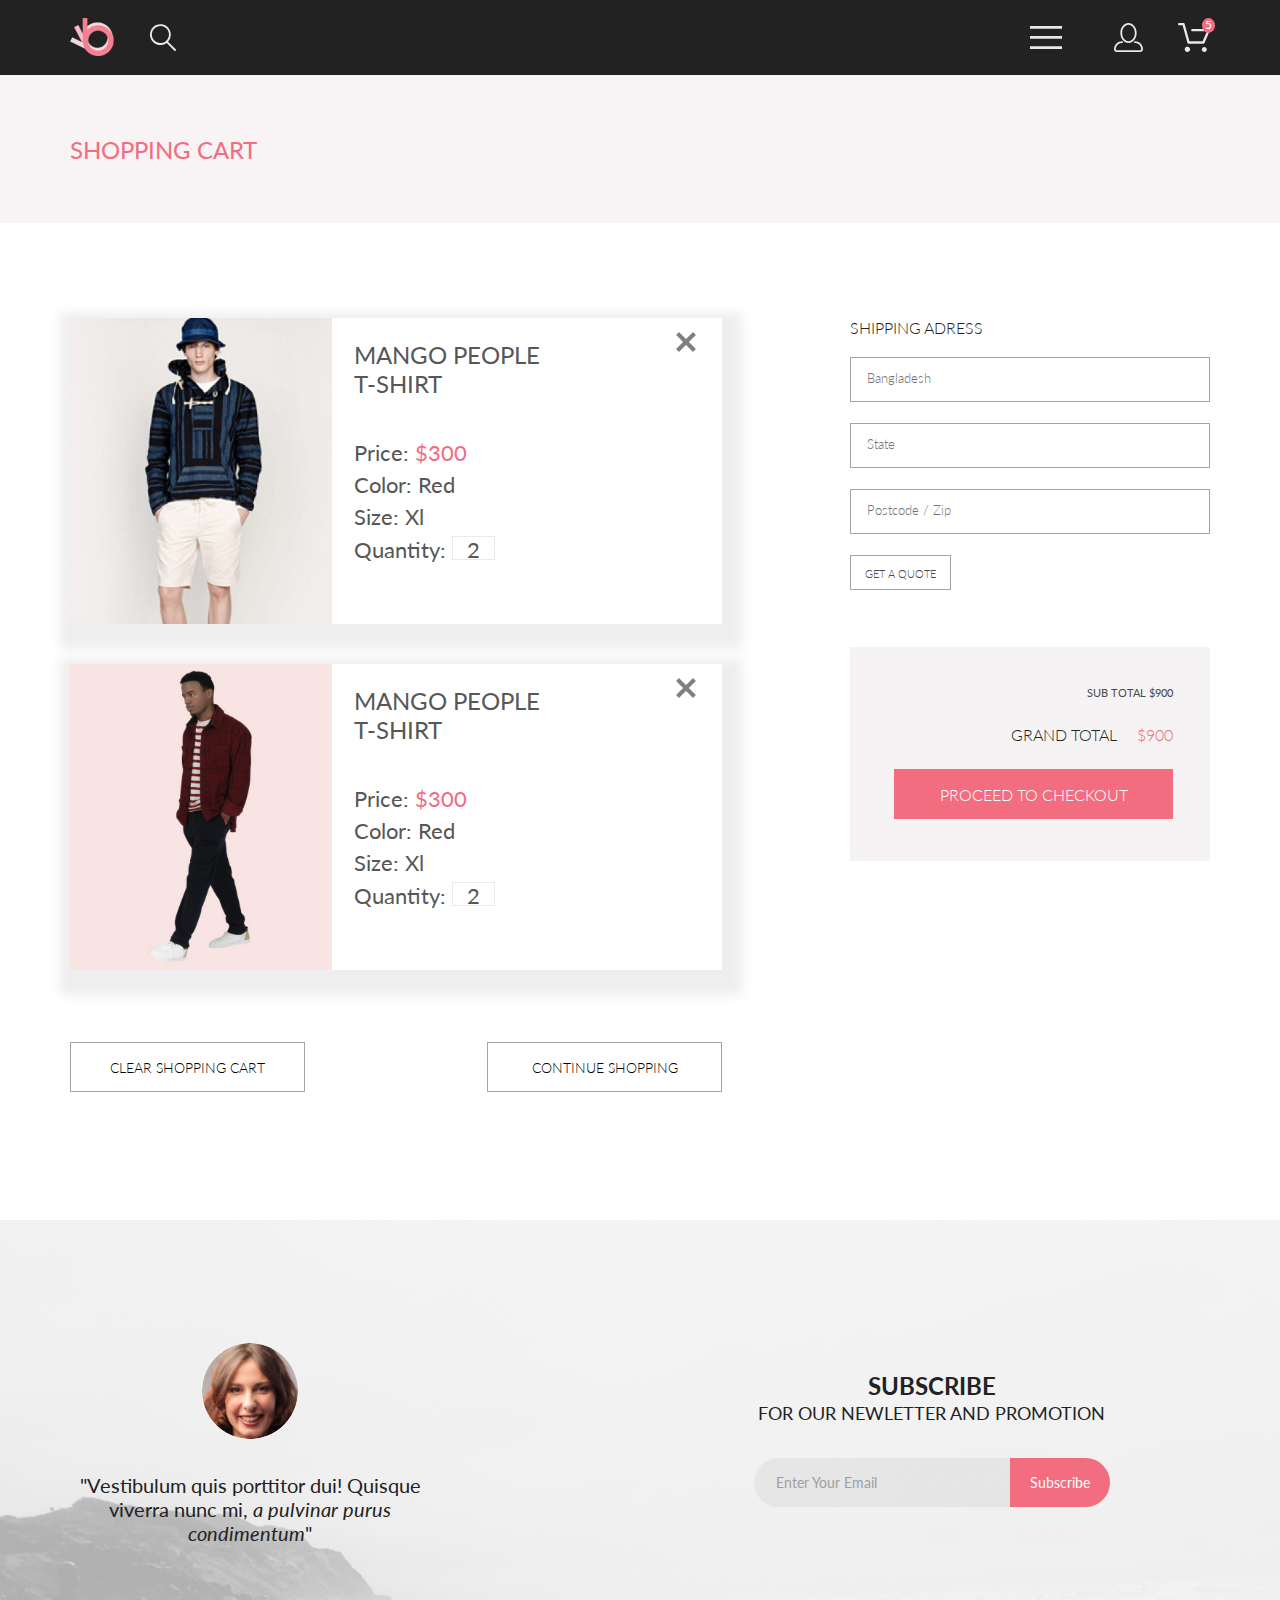
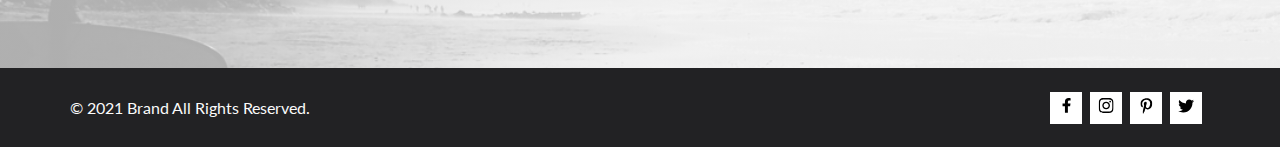
==== commit c3bacdbc: "5 lesson" ====
--- a/Проф.верстка/cart.html
+++ b/Проф.верстка/cart.html
@@ -141,54 +141,81 @@
 <h2 class="catalog__top-title">SHOPPING CART</h2>
 </section>
 </div>
-<section class="main-cart-order container">
-<section class="cart-order">
-<div class="cart-product">
-<div class="cart-product-img">
-<img class="cart-img" src="img/item3.jpg" alt="cart-img">
-<div class="cart-product-info">
-<h2 class="cart-product-title">MANGO PEOPLE T-SHIRT</h2>
-<p class="cart-product-subtitle">Price: <span class="cart-price">$300</span></p>
-<p class="cart-product-subtitle">Color: Red</p>
-<p class="cart-product-subtitle">Size: Xl</p>
-<p class="cart-product-subtitle">Quantity: <span class="quantity-number">2</span></p>
+<section class="page-cart-wrp-padding">
+<div class="page-cart-wrp container">
+<div class="page-cart-display">
+<ul class="cart-product">
+<li class="cart-product-item">
+<article class="cart-product-products">
+<div>
+<a href="#">
+<img class="cart-product-image" src="img/catalog3.jpg" alt="brand">
+</a>
+</div>
+<div class="cart-product-data">
+<div class="product-close"></div>
+<h3 class="cart-product-data-title">MANGO PEOPLE <br>T-SHIRT</h3>
+<p class="cart-product-data-txt">Price: <span class="data-txt-price">$300</span></p>
+<span class="cart-product-data-txt">Color: Red</span>
+<span class="cart-product-data-txt">Size: Xl</span>
+<p class="cart-product-data-txt">Quantity: <span class="data-number-of-units">2</span></p>
+</div>
+</article>
+</li>
+<li class="cart-product-item">
+<article class="cart-product-products">
+<div>
+<a href="#">
+<img class="cart-product-image" src="img/catalog2.jpg" alt="brand">
+</a>
+</div>
+<div class="cart-product-data">
+<div class="product-close"></div>
+<h3 class="cart-product-data-title">MANGO PEOPLE <br>T-SHIRT</h3>
+
+<p class="cart-product-data-txt">Price: <span class="data-txt-price">$300</span></p>
+<span class="cart-product-data-txt">Color: Red</span>
+<span class="cart-product-data-txt">Size: Xl</span>
+<p class="cart-product-data-txt">Quantity: <span class="data-number-of-units">2</span></p>
+</div>
+</article>
+</li>
+</ul>
+<div class="product-btn-clear-and-continue">
+<button class="btn-cart-shop">
+<a class="btn-cart-link" href="#">
+<span class="btn-cart-txt">CLEAR SHOPPING CART</span>
+</a>
+</button>
+<button class="btn-cart-shop">
+<a class="btn-cart-link" href="#">
+<span class="btn-cart-txt">CONTINUE SHOPPING</span>
+</a>
+</button>
+</div>
+</div>
+<div class="">
+<form action="#" class="delivery-address-form">
+<h3 class="delivery-adress-title">SHIPPING ADRESS</h3>
+<input class="cart-product-adress-clients" type="text" placeholder="Bangladesh">
+<input class="cart-product-adress-clients" type="text" placeholder="State">
+<input class="cart-product-adress-clients" type="text" placeholder="Postcode / Zip">
+<button class="delivery-adress-btn" type="submit">
+<span class="delivery-address-txt">GET A QUOTE</span>
+</button>
+</form>
+<div class="cart-product-total-cost">
+<span class="total-cost-subtitle">SUB TOTAL $900</span>
+<h3 class="total-cost-title">
+GRAND TOTAL &nbsp;&nbsp;&nbsp; <span class="total-cost-title-price">$900</span>
+</h3>
+<button class="cart-btn-place-an-order" type="button">
+<span>PROCEED TO CHECKOUT</span>
+</button>
+</div>
 </div>
 </div>
 </section>
-<section class="cart-order">
-<div class="cart-product">
-<div class="cart-product-img">
-<img class="cart-img" src="img/catalog2.jpg" alt="cart-img">
-<div class="cart-product-info">
-<h2 class="cart-product-title">MANGO PEOPLE T-SHIRT</h2>
-<p class="cart-product-subtitle">Price: <span class="cart-price">$300</span></p>
-<p class="cart-product-subtitle">Color: Red</p>
-<p class="cart-product-subtitle">Size: Xl</p>
-<p class="cart-product-subtitle">Quantity: <span class="quantity-number">2</span></p>
-</div>
-</div>
-</section>
-<section class="adress ">
-    <h3 class="cart-adress-title">SHIPPING ADRESS</h3>
-    <form action="#">
-        <span class="adress-txt"><input type="text" placeholder="Bangladesh" class="cart-account"></span><br>
-        <input type="text" placeholder="State" class="cart-account"><br>
-        <input type="text" placeholder="Postcode / Zip" class="cart-account"><br>
-        <button class="cart-adress-btn">GET A QUOTE</button><br>
-    </form>
-    <div class="cart-order-menu">
-        <h4 class="cart-order-btn-title">SUB TOTAL<span>&nbsp;&nbsp;&nbsp;&nbsp;$900</span></h4>
-        <h2 class="cart-order-btn-subtitle">GRAND TOTAL <span class="cart-order-price">&nbsp;&nbsp;&nbsp;&nbsp;$900</span></h2>
-
-        <button class="cart-order-btn">PROCEED TO CHECKOUT</button>
-    </div>
-</section>
-</section>
-
-<div class="cart-btn container">
-<button class="cart-shopping-btn">CLEAR SHOPPING CART</button>
-<button class="cart-shopping-btn-continue">CONTINUE SHOPPING</button>
-</div>
 
 </main>
 <footer class="footer footer-top">
--- a/Проф.верстка/css/style.css
+++ b/Проф.верстка/css/style.css
@@ -369,6 +369,18 @@
 color: #F16D7F;
 text-decoration: none;
 text-transform: uppercase;
+text-decoration: none;
+}
+
+.main__cover-head-link {
+font-weight: 400;
+font-size: 24px;
+line-height: 29px;
+font-weight: 700;
+color: #F16D7F;
+text-decoration: none;
+text-transform: uppercase;
+text-decoration: none;
 }
 
 .products{
@@ -884,6 +896,7 @@
 list-style: none;
 margin: 0;
 padding: 0;
+box-shadow: 10px 15px 40px -15px rgba(66, 63, 63, 0.466);
 }
 
 .filter-list-size {
@@ -991,14 +1004,26 @@
   outline: 2px solid #F16D7F;
 }
 
-.list-size {
-border: none;
-background-color: transparent;
-position: relative;
-margin-left: 30px ;
-}
-
-.list-size-btn-title {
+
+input:focus,
+button:focus {
+  outline: none;
+}
+
+input:focus-visible,
+button:focus-visible {
+  outline: 2px solid #F16D7F;
+}
+
+.sorting-trend {
+  width: 132px;
+  border: none;
+  background-color: transparent;
+  position: relative;
+  margin-right: 28px;
+}
+
+.sorting-trend-btn-title {
   display: block;
   width: 100%;
   margin: 0;
@@ -1015,69 +1040,66 @@
   position: relative;
 }
 
-.list-size-btn-title svg {
-fill: #6F6E6E;
-position: absolute;
-top: 40%;
-left: 103%;
-}
-
-.list-size-btn-title:hover {
+.sorting-trend-btn-title svg {
+  fill: #6F6E6E;
+  position: absolute;
+  top: 40%;
+  left: 100%;
+}
+
+.sorting-trend-btn-title:hover {
   color: #F16D7F;
 }
 
-.list-size-btn-title:hover svg {
+.sorting-trend-btn-title:hover svg {
   fill: currentColor;
 }
 
-.list-size-btn-title:active {
+.sorting-trend-btn-title:active {
   color: black;
 }
 
-.list-size-btn-title:active svg {
+.sorting-trend-btn-title:active svg {
   fill: currentColor;
 }
 
-#switch {
+#switch-brand {
   display: none;
 }
 
-#switch:checked~.list-size-wrp {
+#switch-brand:checked~.sorting-trend-wrp {
   display: flex;
 }
 
-.list-size-wrp {
-width: 79px;
-display: none;
-flex-direction: column;
-margin: 5px 0 0 0;
-padding: 9.5px 9.5px 9.5px 31px;
-box-sizing: border-box;
-background-color: #fff;
-position: absolute;
-top: 18px;
-left: 0px;
-z-index: 1;
-}
-
-.list-size-item {
+.sorting-trend-wrp {
+  width: 132px;
   display: none;
-}
-
-.sublist-size-item {
-
-}
-
-.list-size-item:nth-child(1):checked~.list-size-item-title:nth-child(2)::before,
-.list-size-item:nth-child(3):checked~.list-size-item-title:nth-child(4)::before,
-.list-size-item:nth-child(5):checked~.list-size-item-title:nth-child(6)::before,
-.list-size-item:nth-child(7):checked~.list-size-item-title:nth-child(8)::before {
-  background-image: url('https://upload.wikimedia.org/wikipedia/commons/thumb/a/ac/Green_tick.svg/600px-Green_tick.svg.png');
+  flex-direction: column;
+  margin: 5px 0 0 0;
+  padding: 9.5px 9.5px 9.5px 31px;
+  box-sizing: border-box;
+  background-color: #fff;
+  position: absolute;
+  top: 18px;
+  left: 0;
+  z-index: 1;
+  box-shadow: 6px 4px 35px rgba(0, 0, 0, 0.21);
+}
+
+.sorting-trend-item {
+  display: none;
+}
+
+.sorting-trend-item:nth-child(1):checked~.sorting-trend-item-title:nth-child(2)::before,
+.sorting-trend-item:nth-child(3):checked~.sorting-trend-item-title:nth-child(4)::before,
+.sorting-trend-item:nth-child(5):checked~.sorting-trend-item-title:nth-child(6)::before,
+.sorting-trend-item:nth-child(7):checked~.sorting-trend-item-title:nth-child(8)::before {
+  background-image: url('../img/ñheck-mark.svg');
   background-size: cover;
   background-position: center;
 }
 
-.list-size-item-title {
+.sorting-trend-item-title {
   display: block;
   margin: 0 0 6px 0;
   position: relative;
@@ -1090,7 +1112,7 @@
   color: #6F6E6E;
 }
 
-.list-size-item-title:before {
+.sorting-trend-item-title::before {
   content: "";
   display: block;
   width: 12px;
@@ -1101,7 +1123,220 @@
   left: -23.5px;
 }
 
-
+.sorting-size {
+  width: 80px;
+  border: none;
+  background-color: transparent;
+  position: relative;
+  margin-right: 28px;
+}
+
+.sorting-size-btn-title {
+  display: block;
+  width: 100%;
+  margin: 0;
+  padding: 0;
+  border: none;
+  font-style: normal;
+  font-weight: normal;
+  font-size: 14px;
+  line-height: 16.8px;
+  color: #6F6E6E;
+  background-color: transparent;
+  text-align: left;
+  text-transform: uppercase;
+  position: relative;
+}
+
+.sorting-size-btn-title svg {
+  fill: #6F6E6E;
+  position: absolute;
+  top: 40%;
+  left: 60%;
+}
+
+.sorting-size-btn-title:hover {
+  color: #F16D7F;
+}
+
+.sorting-size-btn-title:hover svg {
+  fill: currentColor;
+}
+
+.sorting-size-btn-title:active {
+  color: black;
+}
+
+.sorting-size-btn-title:active svg {
+  fill: currentColor;
+}
+
+#switch-size {
+  display: none;
+}
+
+#switch-size:checked~.sorting-size-wrp {
+  display: flex;
+}
+
+.sorting-size-wrp {
+  width: 80px;
+  display: none;
+  flex-direction: column;
+  margin: 5px 0 0 0;
+  padding: 9.5px 9.5px 9.5px 31px;
+  box-sizing: border-box;
+  background-color: #fff;
+  position: absolute;
+  top: 18px;
+  left: 0;
+  z-index: 1;
+  box-shadow: 6px 4px 35px rgba(0, 0, 0, 0.21);
+}
+
+.sorting-size-item {
+  display: none;
+}
+
+.sorting-size-item:nth-child(1):checked~.sorting-size-item-title:nth-child(2)::before,
+.sorting-size-item:nth-child(3):checked~.sorting-size-item-title:nth-child(4)::before,
+.sorting-size-item:nth-child(5):checked~.sorting-size-item-title:nth-child(6)::before,
+.sorting-size-item:nth-child(7):checked~.sorting-size-item-title:nth-child(8)::before {
+  background-image: url('../img/ñheck-mark.svg');
+  background-size: cover;
+  background-position: center;
+}
+
+.sorting-size-item-title {
+  display: block;
+  margin: 0 0 6px 0;
+  position: relative;
+  text-transform: uppercase;
+  font-family: Roboto;
+  font-style: normal;
+  font-weight: normal;
+  font-size: 14px;
+  line-height: 16.41px;
+  color: #6F6E6E;
+}
+
+.sorting-size-item-title::before {
+  content: "";
+  display: block;
+  width: 12px;
+  height: 12px;
+  border: 1px solid #EBEBEB;
+  position: absolute;
+  top: 1px;
+  left: -23.5px;
+}
+
+.sorting-price {
+  width: 80px;
+  border: none;
+  background-color: transparent;
+  position: relative;  
+}
+
+.sorting-price-btn-title {
+  display: block;
+  width: 100%;
+  margin: 0;
+  padding: 0;
+  border: none;
+  font-style: normal;
+  font-weight: normal;
+  font-size: 14px;
+  line-height: 16.8px;
+  color: #6F6E6E;
+  background-color: transparent;
+  text-align: left;
+  text-transform: uppercase;
+  position: relative;
+}
+
+.sorting-price-btn-title svg {
+  fill: #6F6E6E;
+  position: absolute;
+  top: 40%;
+  left: 60%;
+}
+
+.sorting-price-btn-title:hover {
+  color: #F16D7F;
+}
+
+.sorting-price-btn-title:hover svg {
+  fill: currentColor;
+}
+
+.sorting-price-btn-title:active {
+  color: black;
+}
+
+.sorting-price-btn-title:active svg {
+  fill: currentColor;
+}
+
+#switch-price {
+  display: none;
+}
+
+#switch-price:checked~.sorting-price-wrp {
+  display: flex;
+}
+
+.sorting-price-wrp {
+  width: 150px;
+  display: none;
+  flex-direction: column;
+  margin: 5px 0 0 0;
+  padding: 9.5px 9.5px 9.5px 31px;
+  box-sizing: border-box;
+  background-color: #fff;
+  position: absolute;
+  top: 18px;
+  left: 0;
+  z-index: 1;
+  box-shadow: 6px 4px 35px rgba(0, 0, 0, 0.21);
+}
+
+.sorting-price-item {
+  display: none;
+}
+
+.sorting-price-item:nth-child(1):checked~.sorting-price-item-title:nth-child(2)::before,
+.sorting-price-item:nth-child(3):checked~.sorting-price-item-title:nth-child(4)::before,
+.sorting-price-item:nth-child(5):checked~.sorting-price-item-title:nth-child(6)::before,
+.sorting-price-item:nth-child(7):checked~.sorting-price-item-title:nth-child(8)::before {
+  background-image: url('../img/ñheck-mark.svg');
+  background-size: cover;
+  background-position: center;
+}
+
+.sorting-price-item-title {
+  display: block;
+  margin: 0 0 6px 0;
+  position: relative;
+  text-transform: uppercase;
+  font-family: Roboto;
+  font-style: normal;
+  font-weight: normal;
+  font-size: 14px;
+  line-height: 16.41px;
+  color: #6F6E6E;
+}
+
+.sorting-price-item-title::before {
+  content: "";
+  display: block;
+  width: 12px;
+  height: 12px;
+  border: 1px solid #EBEBEB;
+  position: absolute;
+  top: 1px;
+  left: -23.5px;
+}
 
 .pagination{
 margin: 0 auto;
@@ -1176,7 +1411,7 @@
 padding: 13px 18px;
 position: relative;
 top: 350px;
-margin: 240px;
+/*margin: 240px;*/
 }
 
 .product-pagination-arrow:hover {
@@ -1251,72 +1486,119 @@
 background-color: rgba(234, 234, 234, 1);
 margin-top: 64px;
 margin-left: 242px;
-}
-
-.product-choose-block {
-display: flex;
-align-items: center;
-justify-content: center;
-margin-top: 65px;
-}
-
-.product-choose {
-border: none;
-background-color: transparent;
-margin-left: 47px;
-}
-
-.product-choose-btn-title {
-display: block;
-width: 100%;
-margin: 0;
-padding: 0;
-border: none;
-font-style: normal;
-font-weight: normal;
-font-size: 14px;
-line-height: 16.8px;
-color: #6F6E6E;
-background-color: transparent;
-text-align: left;
-text-transform: uppercase;
-position: relative;
-}
-
-.product-choose-btn-title svg {
-fill: #6F6E6E;
-top: 40%;
-left: 60%;
-}
-
-.product-choose-item:nth-child(1):checked~.product-choose-item-title:nth-child(2)::before,
-.product-choose-item:nth-child(3):checked~.product-choose-item-title:nth-child(4)::before,
-.product-choose-item:nth-child(5):checked~.product-choose-item-title:nth-child(6)::before,
-.product-choose-item:nth-child(7):checked~.product-choose-item-title:nth-child(8)::before {
-  background-image: url('https://upload.wikimedia.org/wikipedia/commons/thumb/a/ac/Green_tick.svg/600px-Green_tick.svg.png');
+margin-bottom: 65px;
+}
+
+
+/* SORTING */
+input:focus,
+button:focus {
+  outline: none;
+}
+
+input:focus-visible,
+button:focus-visible {
+  outline: 2px solid #F16D7F;
+}
+/* SORTING_TREND */
+.sorting-trend {
+  width: 132px;
+  border: none;
+  background-color: transparent;
+  position: relative;
+  margin-right: 28px;
+}
+
+.sorting-trend-btn-title {
+  display: block;
+  width: 100%;
+  margin: 0;
+  padding: 0;
+  border: none;
+  font-style: normal;
+  font-weight: normal;
+  font-size: 14px;
+  line-height: 16.8px;
+  color: #6F6E6E;
+  background-color: transparent;
+  text-align: left;
+  text-transform: uppercase;
+  position: relative;
+}
+
+.sorting-trend-btn-title svg {
+  fill: #6F6E6E;
+  position: absolute;
+  top: 40%;
+  left: 100%;
+}
+
+.sorting-trend-btn-title:hover {
+  color: #F16D7F;
+}
+
+.sorting-trend-btn-title:hover svg {
+  fill: currentColor;
+}
+
+.sorting-trend-btn-title:active {
+  color: black;
+}
+
+.sorting-trend-btn-title:active svg {
+  fill: currentColor;
+}
+
+#switch-brand {
+  display: none;
+}
+
+#switch-brand:checked~.sorting-trend-wrp {
+  display: flex;
+}
+
+.sorting-trend-wrp {
+  width: 132px;
+  display: none;
+  flex-direction: column;
+  margin: 5px 0 0 0;
+  padding: 9.5px 9.5px 9.5px 31px;
+  box-sizing: border-box;
+  background-color: #fff;
+  position: absolute;
+  top: 18px;
+  left: 0;
+  z-index: 1;
+  box-shadow: 6px 4px 35px rgba(0, 0, 0, 0.21)
+}
+
+.sorting-trend-item {
+  display: none;
+}
+
+.sorting-trend-item:nth-child(1):checked~.sorting-trend-item-title:nth-child(2)::before,
+.sorting-trend-item:nth-child(3):checked~.sorting-trend-item-title:nth-child(4)::before,
+.sorting-trend-item:nth-child(5):checked~.sorting-trend-item-title:nth-child(6)::before,
+.sorting-trend-item:nth-child(7):checked~.sorting-trend-item-title:nth-child(8)::before {
+  background-image: url('../img/ñheck-mark.svg');
   background-size: cover;
   background-position: center;
 }
 
-.product-choose-item {
-display: none;
-}
-
-.product-choose-item-title {
-display: block;
-margin: 0 0 6px 0;
-position: relative;
-text-transform: uppercase;
-font-family: Roboto;
-font-style: normal;
-font-weight: normal;
-font-size: 14px;
-line-height: 16.41px;
-color: #6F6E6E;
-}
-
-
-.product-choose-item:before {
+.sorting-trend-item-title {
+  display: block;
+  margin: 0 0 6px 0;
+  position: relative;
+  text-transform: uppercase;
+  font-family: Roboto;
+  font-style: normal;
+  font-weight: normal;
+  font-size: 14px;
+  line-height: 16.41px;
+  color: #6F6E6E;
+}
+
+.sorting-trend-item-title::before {
   content: "";
   display: block;
   width: 12px;
@@ -1326,27 +1608,220 @@
   top: 1px;
   left: -23.5px;
 }
-
-#switch {
-display: none;
-}
-
-#switch:checked~.product-choose-wrp{
-display: flex;
-}
-
-.product-choose-wrp {
-width: 79px;
-display: none;
-flex-direction: column;
-margin: 5px 0 0 0;
-padding: 9.5px 9.5px 9.5px 31px;
-box-sizing: border-box;
-background-color: #fff;
-position: absolute;
-top: 18px;
-left: 0px;
-z-index: 1;
+/* SORTING_SIZE */
+.sorting-size {
+  width: 80px;
+  border: none;
+  background-color: transparent;
+  position: relative;
+  margin-right: 28px;
+}
+
+.sorting-size-btn-title {
+  display: block;
+  width: 100%;
+  margin: 0;
+  padding: 0;
+  border: none;
+  font-style: normal;
+  font-weight: normal;
+  font-size: 14px;
+  line-height: 16.8px;
+  color: #6F6E6E;
+  background-color: transparent;
+  text-align: left;
+  text-transform: uppercase;
+  position: relative;
+}
+
+.sorting-size-btn-title svg {
+  fill: #6F6E6E;
+  position: absolute;
+  top: 40%;
+  left: 60%;
+}
+
+.sorting-size-btn-title:hover {
+  color: #F16D7F;
+}
+
+.sorting-size-btn-title:hover svg {
+  fill: currentColor;
+}
+
+.sorting-size-btn-title:active {
+  color: black;
+}
+
+.sorting-size-btn-title:active svg {
+  fill: currentColor;
+}
+
+#switch-size {
+  display: none;
+}
+
+#switch-size:checked~.sorting-size-wrp {
+  display: flex;
+}
+
+.sorting-size-wrp {
+  width: 80px;
+  display: none;
+  flex-direction: column;
+  margin: 5px 0 0 0;
+  padding: 9.5px 9.5px 9.5px 31px;
+  box-sizing: border-box;
+  background-color: #fff;
+  position: absolute;
+  top: 18px;
+  left: 0;
+  z-index: 1;
+  box-shadow: 6px 4px 35px rgba(0, 0, 0, 0.21)
+}
+
+.sorting-size-item {
+  display: none;
+}
+
+.sorting-size-item:nth-child(1):checked~.sorting-size-item-title:nth-child(2)::before,
+.sorting-size-item:nth-child(3):checked~.sorting-size-item-title:nth-child(4)::before,
+.sorting-size-item:nth-child(5):checked~.sorting-size-item-title:nth-child(6)::before,
+.sorting-size-item:nth-child(7):checked~.sorting-size-item-title:nth-child(8)::before {
+  background-image: url('../img/ñheck-mark.svg');
+  background-size: cover;
+  background-position: center;
+}
+
+.sorting-size-item-title {
+  display: block;
+  margin: 0 0 6px 0;
+  position: relative;
+  text-transform: uppercase;
+  font-family: Roboto;
+  font-style: normal;
+  font-weight: normal;
+  font-size: 14px;
+  line-height: 16.41px;
+  color: #6F6E6E;
+}
+
+.sorting-size-item-title::before {
+  content: "";
+  display: block;
+  width: 12px;
+  height: 12px;
+  border: 1px solid #EBEBEB;
+  position: absolute;
+  top: 1px;
+  left: -23.5px;
+}
+/* SORTING_PRICE */
+.sorting-price {
+  width: 80px;
+  border: none;
+  background-color: transparent;
+  position: relative;  
+}
+
+.sorting-price-btn-title {
+  display: block;
+  width: 100%;
+  margin: 0;
+  padding: 0;
+  border: none;
+  font-style: normal;
+  font-weight: normal;
+  font-size: 14px;
+  line-height: 16.8px;
+  color: #6F6E6E;
+  background-color: transparent;
+  text-align: left;
+  text-transform: uppercase;
+  position: relative;
+}
+
+.sorting-price-btn-title svg {
+  fill: #6F6E6E;
+  position: absolute;
+  top: 40%;
+  left: 60%;
+}
+
+.sorting-price-btn-title:hover {
+  color: #F16D7F;
+}
+
+.sorting-price-btn-title:hover svg {
+  fill: currentColor;
+}
+
+.sorting-price-btn-title:active {
+  color: black;
+}
+
+.sorting-price-btn-title:active svg {
+  fill: currentColor;
+}
+
+#switch-price {
+  display: none;
+}
+
+#switch-price:checked~.sorting-price-wrp {
+  display: flex;
+}
+
+.sorting-price-wrp {
+  width: 150px;
+  display: none;
+  flex-direction: column;
+  margin: 5px 0 0 0;
+  padding: 9.5px 9.5px 9.5px 31px;
+  box-sizing: border-box;
+  background-color: #fff;
+  position: absolute;
+  top: 18px;
+  left: 0;
+  z-index: 1;
+  box-shadow: 6px 4px 35px rgba(0, 0, 0, 0.21)
+}
+
+.sorting-price-item {
+  display: none;
+}
+
+.sorting-price-item:nth-child(1):checked~.sorting-price-item-title:nth-child(2)::before,
+.sorting-price-item:nth-child(3):checked~.sorting-price-item-title:nth-child(4)::before,
+.sorting-price-item:nth-child(5):checked~.sorting-price-item-title:nth-child(6)::before,
+.sorting-price-item:nth-child(7):checked~.sorting-price-item-title:nth-child(8)::before {
+  background-image: url('../img/ñheck-mark.svg');
+  background-size: cover;
+  background-position: center;
+}
+
+.sorting-price-item-title {
+  display: block;
+  margin: 0 0 6px 0;
+  position: relative;
+  text-transform: uppercase;
+  font-family: Roboto;
+  font-style: normal;
+  font-weight: normal;
+  font-size: 14px;
+  line-height: 16.41px;
+  color: #6F6E6E;
+}
+
+.sorting-price-item-title::before {
+  content: "";
+  display: block;
+  width: 12px;
+  height: 12px;
+  border: 1px solid #EBEBEB;
+  position: absolute;
+  top: 1px;
+  left: -23.5px;
 }
 
 .product-add-to-cart-btn {
@@ -1358,8 +1833,8 @@
 font-size: 14px;
 line-height: 17px;
 color: rgba(242, 99, 118, 1);
-margin-top: 30px;
-margin-left: 480px;
+
+margin-left: 460px;
 margin-bottom: 50px;
 padding: 12px 56px 14px 30px;
 }
@@ -1380,86 +1855,229 @@
 
 /*---------------------------Страница Cart-------------------------------------------------*/
 
-
-.main-cart-order {
+.page-cart-wrp {
 display: flex;
 justify-content: space-between;
-flex-wrap: wrap;
-}
-
-.cart-order {
-display: flex;
-justify-content: space-around;
-}
-
-.cart-product{
-margin-top: 96px;
-border: 1px solid rgb(252, 247, 247);
-box-shadow: 10px 15px 40px -15px rgba(66, 63, 63, 0.466);
-}
-
-.cart-product-img {
-align: left;
-padding-right: 300px;
-height: 360px;
-margin-right: -128px;
-}
-
-.cart-img {
-height: 362px;
-}
-
-.cart-product-info {
-float: right;
-margin-right: -25px;
-padding-left: 30px;
-}
-
-.cart-product-title {
+}
+
+.cart-product {
+list-style: none;
+padding: 0;
+}
+
+.cart-product-item {
+margin-bottom: 40px;
+box-shadow: 5px 5px 5px 0;
+box-shadow: 5px 10px 10px 15px #eaeaead3;
+}
+
+.cart-product-products {
+display: flex;
+height: 306px;
+}
+
+.cart-product-image {
+width: 262px;
+height: 306px;
+}
+
+.cart-product-data {
+flex-direction: column;
+display: flex;
+padding: 22px 22px 44px 22px;
+box-sizing: border-box;
+width: 390px;
+height: 306px;
+background: #FFFFFF;
+}
+
+.product-btn-clear-and-continue {
+display: flex;
+justify-content: space-between;
+margin-top: 72px;
+}
+
+.btn-cart-shop {
+width: 235px;
+height: 50px;
+background: #FFFFFF;
+border: 1px solid #A4A4A4;
+}
+
+.btn-cart-shop:hover {
+background-color: #a19f9f;
+color: #000;
+}
+
+.btn-cart-link {
+text-decoration: none;
+}
+
+.btn-cart-txt {
+font-family: 'Lato';
+font-style: normal;
+font-weight: 300;
+font-size: 14px;
+line-height: 17px;
+color: #000000;
+}
+
+.delivery-address-form {
+display: flex;
+flex-direction: column;
+}
+
+.cart-product-adress-clients {
+width: 360px;
+height: 45px;
+margin-bottom: 21px;
+font-family: 'Lato';
+font-style: normal;
+font-weight: 300;
+font-size: 13px;
+line-height: 16px;
+color: #222222;
+border: 1px solid rgba(164, 164, 164, 1);
+padding: 12px 27px 15px 16px;
+}
+
+.cart-product-adress-clients:hover {
+opacity: 0.5;
+}
+
+.cart-product-total-cost {
+text-align: right;
+display: flex;
+flex-direction: column;
+width: 360px;
+height: 214px;
+padding: 39px 37px 42px 44px;
+background: #F5F3F3;
+box-sizing: border-box;
+margin-top: 57px;
+justify-content: space-between;
+}
+
+.cart-btn-place-an-order {
+width: 279px;
+height: 50px;
+background: #F16D7F;
+font-family: 'Lato';
+font-style: normal;
+font-weight: 300;
+font-size: 16px;
+line-height: 19px;
+color: #FFFFFF;
+border: none;
+}
+
+.cart-btn-place-an-order:hover {
+background-color: #c50d0d;
+}
+
+.page-cart-wrp-padding {
+padding-top: 95px;
+padding-bottom: 128px;
+}
+
+.delivery-adress-title {
+margin-bottom: 20px;
+font-family: 'Lato';
+font-style: normal;
+font-weight: 300;
+font-size: 16px;
+line-height: 19px;
+color: #222222;
+}
+
+.delivery-adress-btn {
+border: 1px solid #A4A4A4;
+width: 101px;
+height: 35px;
+background: #FFFFFF;
+}
+
+.delivery-adress-btn:hover{
+background-color: #a19f9f;
+color: #000;
+}
+
+.delivery-address-txt {
+font-family: 'Lato';
+font-style: normal;
+font-weight: 300;
+font-size: 11px;
+line-height: 13px;
+color: #4A4A4A;
+}
+
+.cart-product-data-title {
+margin-bottom: 42px;
 font-family: 'Lato';
 font-style: normal;
 font-weight: 400;
 font-size: 24px;
 line-height: 29px;
-color: #222222;
-flex-wrap: wrap;
-width: 211px;
-margin-top: 22px;
-margin-bottom: 42px;
-}
-
-.cart-product-subtitle {
+color: rgba(87, 87, 87, 1);
+;
+}
+
+.product-close {
+cursor: pointer; 
+top: 20px; 
+left: 10px;
+margin-left: 320px;
+}
+
+.product-close::before {
+content: "";
+position: absolute; 
+width: 24px; 
+height: 4px; 
+background: gray;
+transform: rotate(45deg);}
+
+.product-close::after {
+content: "";
+position: absolute; 
+width: 24px; 
+height: 4px; 
+background: gray;
+transform: rotate(-45deg);
+}
+
+.cart-product-data-txt {
+margin-bottom: 6px;
 font-family: 'Lato';
 font-style: normal;
 font-weight: 400;
 font-size: 22px;
 line-height: 26px;
 color: #575757;
-margin-bottom: 6px;
-}
-
-.cart-price {
+}
+
+.data-txt-price {
+color: #F16D7F;
+}
+
+.data-number-of-units {
+width: 43px;
+height: 24px;
+border: 1px solid #EAEAEA;
+display: inline-block;
+text-align: center;
+}
+
+.total-cost-subtitle {
 font-family: 'Lato';
 font-style: normal;
 font-weight: 400;
-font-size: 22px;
-line-height: 26px;
-color: #EF5B70;
-text-align: center;
-}
-
-.quantity-number {
-border:1px solid rgba(234, 234, 234, 1);
-padding-left: 15px;
-padding-right: 15px;
-margin-left: 24px;
-}
-
-.adress {
-margin-top: -355px
-}
-
-.cart-adress-title {
+font-size: 11px;
+line-height: 13px;
+color: #4A4A4A;
+}
+
+.total-cost-title {
 font-family: 'Lato';
 font-style: normal;
 font-weight: 300;
@@ -1468,164 +2086,8 @@
 color: #222222;
 }
 
-.adress-txt {
-background: rgba(177, 177, 177, 1);
-opacity: 0.5;
-}
-
-.cart-account {
-border: 1px solid rgba(164, 164, 164, 1);
-padding-top: 12px;
-padding-left: 17px;
-padding-right: 100px;
-padding-bottom: 15px;
-font-family: 'Lato';
-font-style: normal;
-font-weight: 300;
-font-size: 13px;
-line-height: 16px;
-color: #B1B1B1;
-margin-top: 21px;
-width: 390px;
-}
-
-.cart-adress-btn {
-font-family: 'Lato';
-font-style: normal;
-font-weight: 300;
-font-size: 11px;
-line-height: 13px;
-color: #4A4A4A;
-padding-top: 9px;
-padding-right: 14px;
-padding-bottom: 12px;
-padding-left: 15px;
-background-color: rgba(255, 255, 255, 1);
-margin-top: 23px;
-margin-bottom: 57px;
-opacity: 0.6;
-border: 1px solid;
-}
-
-.cart-adress-btn:hover{
-opacity: 1;
-font-weight: 500;
-}
-
-.cart-order-menu {
-border: 1px solid rgba(245, 243, 243, 1); 
-background-color: rgba(245, 243, 243, 1); 
-margin-top: 120px;
-text-align: right;
-
-}
-
-.cart-order-btn-title {
-font-family: 'Lato';
-font-style: normal;
-font-weight: 400;
-font-size: 11px;
-line-height: 13px;
-color: rgba(74, 74, 74, 1);;
-margin-top: 39px;
-margin-right: 34px;
-}
-
-
-
-.cart-order-btn-subtitle {
-font-family: 'Lato';
-font-style: normal;
-font-weight: 300;
-font-size: 16px;
-line-height: 19px;
-color: #222222;
-margin-top: 27px;
-margin-right: 34px;
-}
-
-.cart-order-btn-subtitle::after{
-content: "";
-display: block;
-width: 251px;
-height: 1px;
-background-color: rgba(226, 226, 226, 1);
-margin-bottom: 30px;
-margin-top: 30px;
-margin-left: 68px;
-}
-
-.cart-order-btn {
-padding:16px 48px;
-background: #F16D7F;
-border: none;
-margin:17px 43px 42px 44px;
-font-family: 'Lato';
-font-style: normal;
-font-weight: 300;
-font-size: 16px;
-line-height: 19px;
-color: #FFFFFF;
-}
-
-.cart-order-btn:hover{
-background-color: #f5233f; 
-font-weight: 300;
-}
-
-
-.cart-order-price {
-font-family: 'Lato';
-font-style: normal;
-font-weight: 300;
-font-size: 16px;
-line-height: 19px;
+.total-cost-title-price {
 color: #F16D7F;
-font: bold;
-}
-
-.cart-shopping-btn {
-padding: 16px 40px 15px 38px;
-background-color: #FFFFFF; 
-margin-top: 72px;
-margin-bottom: 128px;
-font-family: 'Lato';
-font-style: normal;
-font-weight: 300;
-font-size: 14px;
-line-height: 17px;
-color: #000000;
-opacity: 0.5;
-}
-
-.cart-btn {
-display: flex;
-justify-content: space-between;
-}
-
-.cart-shopping-btn-continue {
-padding: 16px 40px 15px 38px;
-background-color: #FFFFFF; 
-margin-top: 72px;
-margin-bottom: 128px;
-margin-right: 439px;
-font-family: 'Lato';
-font-style: normal;
-font-weight: 300;
-font-size: 14px;
-line-height: 17px;
-color: #000000;
-opacity: 0.5;
-}
-
-.cart-shopping-btn:hover {
-color: #000000;
-opacity: 1;
-}
-
-.cart-shopping-btn-continue:hover {
-color: #000000;
-opacity: 1;
 }
 
 /*--------------------------Страница Registration----------------------------------*/
@@ -1669,6 +2131,8 @@
 line-height: 13px;
 color: #000000;
 }
+
+
 
 .registration-field-txt {
 font-family: 'Lato';
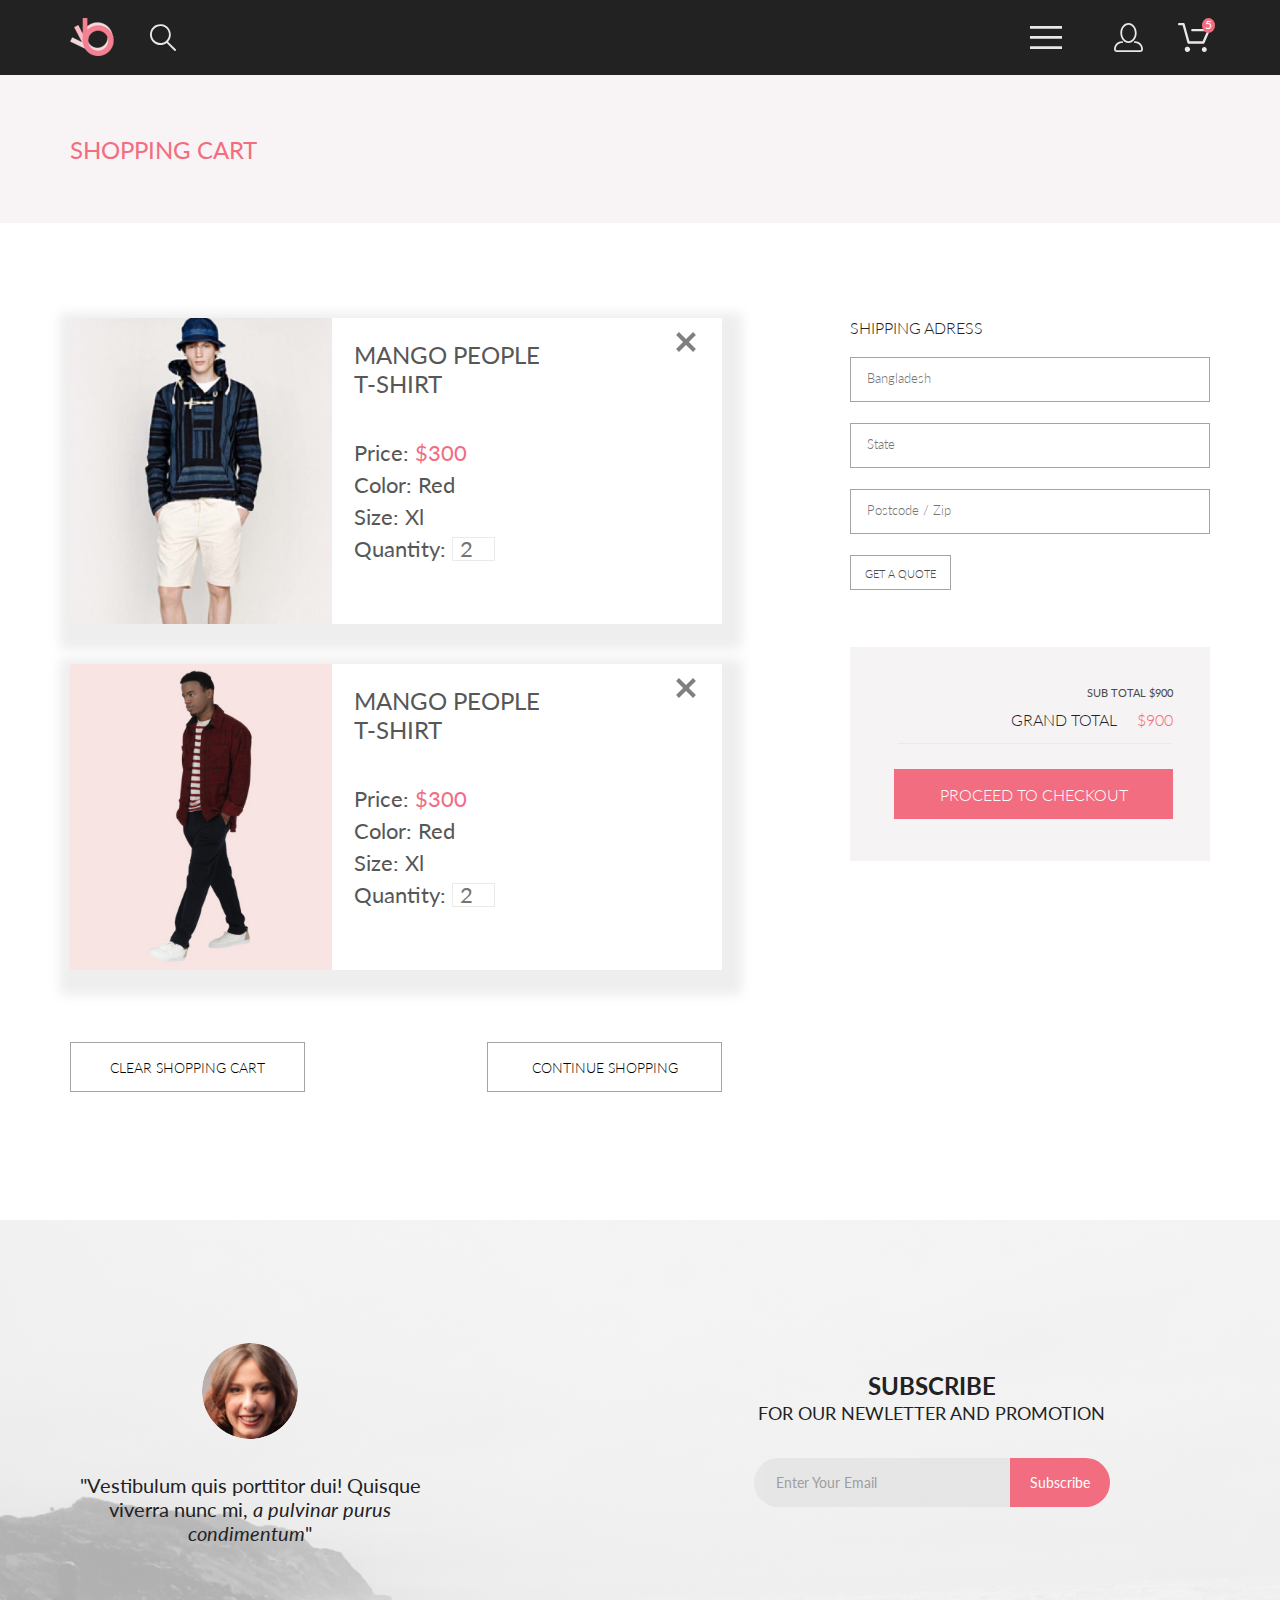
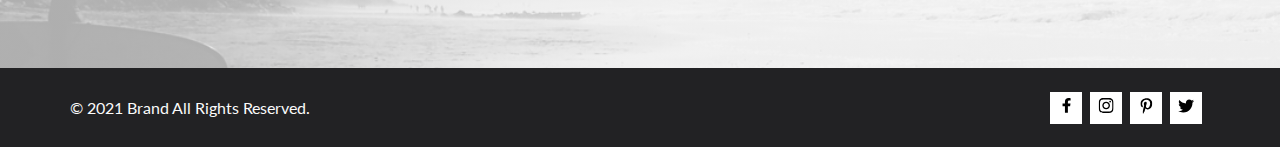
==== commit 8ae0eabe: "7 lesson" ====
--- a/Проф.верстка/cart.html
+++ b/Проф.верстка/cart.html
@@ -158,7 +158,7 @@
 <p class="cart-product-data-txt">Price: <span class="data-txt-price">$300</span></p>
 <span class="cart-product-data-txt">Color: Red</span>
 <span class="cart-product-data-txt">Size: Xl</span>
-<p class="cart-product-data-txt">Quantity: <span class="data-number-of-units">2</span></p>
+<p class="cart-product-data-txt">Quantity: <!--<span class="data-number-of-units">2</span>--><input type="number" class="data-number-of-units" placeholder="2"></p>
 </div>
 </article>
 </li>
@@ -176,7 +176,8 @@
 <p class="cart-product-data-txt">Price: <span class="data-txt-price">$300</span></p>
 <span class="cart-product-data-txt">Color: Red</span>
 <span class="cart-product-data-txt">Size: Xl</span>
-<p class="cart-product-data-txt">Quantity: <span class="data-number-of-units">2</span></p>
+<p class="cart-product-data-txt">Quantity: <!--<span class="data-number-of-units">2</span>-->
+<input type="number" class="data-number-of-units" placeholder="2"></p>
 </div>
 </article>
 </li>
@@ -184,17 +185,17 @@
 <div class="product-btn-clear-and-continue">
 <button class="btn-cart-shop">
 <a class="btn-cart-link" href="#">
-<span class="btn-cart-txt">CLEAR SHOPPING CART</span>
+<span class="btn-cart-txt">clear shopping cart</span>
 </a>
 </button>
 <button class="btn-cart-shop">
 <a class="btn-cart-link" href="#">
-<span class="btn-cart-txt">CONTINUE SHOPPING</span>
+<span class="btn-cart-txt">continue shopping</span>
 </a>
 </button>
 </div>
 </div>
-<div class="">
+<div class="cart-form-adaptive">
 <form action="#" class="delivery-address-form">
 <h3 class="delivery-adress-title">SHIPPING ADRESS</h3>
 <input class="cart-product-adress-clients" type="text" placeholder="Bangladesh">
--- a/Проф.верстка/css/style.css
+++ b/Проф.верстка/css/style.css
@@ -919,6 +919,10 @@
 position: relative;
 }
 
+.filter-list-item-category {
+color:#EF5B70 ;
+}
+
 .filter-list-item:before {
 content: "";
 display: block;
@@ -932,16 +936,16 @@
 
 .filter-list-item a {
 text-transform: uppercase;
+color: rgba(111, 110, 110, 1);
+text-decoration: none;
+}
+
+.filter-list-item:hover:before {
+background-color:#EF5B70;
+}
+
+.filter-list-item:hover a {
 color: #EF5B70;
-text-decoration: none;
-}
-
-.filter-list-item:hover:before {
-background-color: red;
-}
-
-.filter-list-item:hover a {
-color: red;
 }
 
 .filter-list-item:active:before {
@@ -1920,6 +1924,7 @@
 font-size: 14px;
 line-height: 17px;
 color: #000000;
+text-transform: uppercase;
 }
 
 .delivery-address-form {
@@ -2086,6 +2091,17 @@
 color: #222222;
 }
 
+.total-cost-title::after {
+  content: "";
+display: block;
+width: 275px;
+height: 1px;
+background-color: rgba(234, 234, 234, 1);
+margin-top: 14px;
+margin-left: 4px;
+margin-bottom: 15px;
+}
+
 .total-cost-title-price {
 color: #F16D7F;
 }
@@ -2204,3 +2220,585 @@
 color: #000000;
 margin-right: 5px;
 }
+
+
+@media (max-width: 768px) {
+
+.container {
+width: 100%;
+max-width: 768px;
+  
+}
+
+.logo__search {
+margin-left: 30px;
+}
+
+.navbar {
+margin-right: 30px;
+}
+
+/*------------------------------------ Страница Index--------------------------------------*/
+
+.top{
+min-height: 440px;
+}
+.top .top__content {
+background-size: 60% auto;
+background-position: -63px 0;
+min-height: 440px;
+}
+
+.top__info {
+margin: 24px 150px 30px 30px;
+}
+
+.main__cover-box {
+flex-direction: row;
+}
+
+.main__cover {
+width: 250px;
+height: 183px;
+background-size: 100%;
+}
+
+.accessories {
+width: 1140px;
+height: 123px;
+}
+
+.products__list {
+justify-content: space-around;
+}
+
+.products__item {
+width: 47.3%;
+margin-right: 0;
+}
+
+.advantages {
+height: 610px;
+}
+
+.advantages__items {
+flex-direction: column;
+
+}
+
+.advantages__card {
+margin-bottom: 33px;
+}
+/*----------------------------------Footer---------------------------------------------*/
+.footer-top {
+  background-position: 0%;
+}
+
+.subscribe {
+flex-direction: column;
+height: 693px;
+}
+
+.subscribe-left {
+margin-top: 50px;
+}
+
+.subscribe-right {
+height: 320px;
+}
+
+
+.copyright__txt {
+margin-left: 30px;
+}
+
+.socials__list {
+  margin-right: 30px;
+}
+
+/*---------------------------------Catalog-----------------------------------------------*/
+
+.catalog__nav {
+max-width: 768px;
+}
+
+.catalog__top-title {
+margin-left: 30px;
+}
+
+.bradcrambs {
+margin-right: 30px;
+}
+
+.filter {
+margin-bottom: -43px;
+}
+
+.filter-list-size {
+justify-content: flex-end;
+}
+
+.photo-adaptive {
+display: none;
+}
+
+/*---------------------------------Product-----------------------------------------------*/
+
+.product-page-catalog {
+max-width: 768px;
+width: 100%;
+}
+
+.product-information{
+  width: 768px;
+}
+
+.product-info-title::after {
+  margin-left: 343px;
+}
+
+.product-info{
+  margin-left: 168px;
+}
+
+.product-info-price::after {
+ margin-left: 45px;
+ 
+}
+
+.product-list-adaptive {
+  justify-content: center;
+}
+
+.product-add-to-cart-btn {
+margin-left: 280px;
+}
+
+.photo-adaptive-laptop {
+display: none;
+}
+
+/*---------------------------------Cart-----------------------------------------------*/
+
+.page-cart-wrp-padding {
+  max-width: 768px;
+}
+
+.page-cart-wrp {
+max-width: 768px;
+flex-direction: column;
+}
+
+.page-cart-display {
+  max-width: 768px;
+}
+
+.cart-product-item {
+  margin-left: 30px;
+    margin-right: 30px;
+}
+
+.product-btn-clear-and-continue {
+justify-content: space-evenly;
+}
+
+.cart-form-adaptive {
+display: flex;
+margin-top: 64px;
+}
+
+.delivery-address-form {
+  margin-right: 30px;
+}
+
+/*--------------------------Страница Registration----------------------------------*/
+
+.registration {
+  max-width: 768px;
+  flex-wrap: nowrap;
+}
+
+.registration-input-field {
+  width: 300px;
+  margin-left: 16px;
+}
+
+.registration-information{
+  width: 300px;
+  margin-right: 16px;
+}
+
+.registration-information-subtitle {
+  width: 300px;
+}
+}
+/* ---------------------------------для телефона--------------------------------------------*/
+@media (max-width: 375px) {
+.container {
+width: 100%;
+max-width: 375px;
+
+}
+
+.link {
+display: none;
+}
+
+.header {
+  max-width: 375px;
+}
+
+/*------------------------------------ Страница Index--------------------------------------*/
+
+.top {
+min-height: 363px;
+}
+
+.top .top__content {
+background-image: none;
+min-height: 440px; }
+
+.top .top__info {
+width: 87%;
+height: 93px;
+margin: 0 auto;
+}
+
+.banner-wrp {
+margin: 0;
+padding-left: 61px;
+}
+
+.banner-wrp::before {
+ left:20px;
+ height: 70px;
+ width: 11px;
+ top: 0;
+
+}
+
+.banner-title {
+font-size: 38px;
+line-height: 16px
+}
+
+.banner-subtitle {
+font-size: 22px;
+}
+
+
+.main__cover-box {
+justify-content: space-around;
+}
+
+.main__cover {
+width: 370px;
+height: 254px;
+background-size: 100%;
+}
+
+.accessories {
+height: 123px;
+background-size: cover;
+}
+
+.products__list {
+flex-direction: column;
+}
+
+.products__item {
+width: 96.3%;
+margin-right: 0;
+}
+
+
+/*----------------------------------Footer---------------------------------------------*/
+
+.subscribe-left {
+ margin-top: 50px;
+margin-left: -170px; 
+}
+
+.subscribe-right {
+width: 100%;
+}
+
+.copyright__content {
+flex-wrap: wrap;
+flex-direction: column-reverse;
+align-content: center;
+justify-content: center;
+}
+
+.socials__list {
+margin-bottom: 40px;
+margin-top: 30px;
+margin-left: 43px;
+}
+
+.copyright__txt {
+margin-bottom: 9px;
+}
+
+/*---------------------------------Catalog-----------------------------------------------*/
+
+.catalog__nav {
+flex-direction: column;
+}
+
+.catalog__top-title {
+margin-top: 20px;
+}
+
+.bradcrambs {
+margin-bottom: 46px;
+margin-left: 50px;
+}
+
+.filter-adaptive {
+display: none;
+}
+
+.filter-btn svg {
+margin: 0px 0 0 -6px;
+}
+
+
+.sorting-trend{
+  width: 101px;
+}
+
+.sorting-size {
+  width: 56px;
+}
+
+.sorting-price {
+width: 63px;
+}
+.sorting-trend-btn-title{
+  font-family: 'Lato';
+font-style: normal;
+font-weight: 400;
+font-size: 12px;
+line-height: 14px;
+margin-left: 15px
+}
+
+.sorting-size-btn-title {
+font-family: 'Lato';
+font-style: normal;
+font-weight: 400;
+font-size: 12px;
+line-height: 14px;
+margin-left: 7px
+}
+
+.sorting-price-btn-title{
+  font-family: 'Lato';
+font-style: normal;
+font-weight: 400;
+font-size: 12px;
+line-height: 14px;
+margin-left: -19px
+}
+
+.sorting-price-wrp {
+    margin: 8px 0px 0px -102px;
+}
+
+.filter-svg-for-adaptive {
+height: 25px;
+width: 37px;
+}
+
+/*---------------------------------Product-----------------------------------------------*/
+
+.product-page-catalog {
+  max-width: 375px;
+}
+
+.product-page-catalog-img {
+  max-width: 375px;
+}
+
+.product-pagination-arrow {
+    margin: -16px;
+    top: 205px;
+    padding: 10px 10px;
+}
+
+.product-info-title::after {
+  margin-left: 145px;
+}
+
+.product-info {
+    width: 280px;
+    margin-left: 44px;
+}
+
+.product-info-price::after {
+width: 200px;
+margin-left: 90px;
+}
+
+.product-list-adaptive {
+justify-content: center;
+margin-left: 30px;
+}
+
+.product-add-to-cart-btn {
+margin-left: 91px;
+}
+
+.products {
+
+}
+
+.photo-adaptive-mobile {
+display: block;
+}
+
+/*---------------------------------Cart-----------------------------------------------*/
+
+.page-cart-wrp-padding {
+  max-width: 375px;
+}
+
+.page-cart-wrp {
+  max-width: 375px;
+}
+
+.cart-product {
+  max-width: 375px;
+}
+
+.cart-product-products {
+  height: 188px;
+}
+
+.cart-product-item {
+  max-width: 375px;
+}
+
+.cart-product-image {
+width: 143px;
+height: 188px;
+}
+
+.cart-product-data {
+width: 143px;
+height: 188px; 
+}
+
+.cart-product-data-title {
+font-family: 'Lato';
+font-style: normal;
+font-weight: 400;
+font-size: 16px;
+line-height: 19px;
+margin-bottom: 15px;
+}
+
+.cart-product-data-txt {
+font-family: 'Lato';
+font-style: normal;
+font-weight: 400;
+font-size: 14px;
+line-height: 17px;
+margin-bottom: 1px;
+}
+
+.data-number-of-units {
+  width: 32px;
+}
+
+
+.product-close {
+     margin-left: 113px; 
+}
+
+.btn-cart-shop {
+
+width: 164px;
+height: 33px;
+
+}
+
+.btn-cart-txt {
+ font-family: 'Lato';
+font-style: normal;
+font-weight: 400;
+font-size: 12px;
+line-height: 14px; 
+text-transform: capitalize;
+opacity: 0.5;
+}
+
+.cart-form-adaptive {
+flex-direction: column;
+}
+
+.delivery-address-form {
+  margin-left: 20px;
+  
+}
+
+.cart-product-adress-clients {
+  width: 343px ;
+}
+
+.cart-product-total-cost {
+  width: 324px;
+  margin-left: 30px;
+}
+
+.cart-btn-place-an-order {
+  width: 236px;
+}
+
+/*--------------------------Страница Registration----------------------------------*/
+
+.registration {
+flex-wrap: wrap;
+}
+
+.registration-txt {
+  padding: 13px 147px 16px 17px;
+}
+
+.registration-field-txt {
+  width: 314px;
+}
+
+.registration-information {
+margin-left: 15px;
+}
+
+.registration-information-title {
+  font-family: 'Lato';
+font-style: normal;
+font-weight: 300;
+font-size: 16px;
+line-height: 19px;
+}
+
+.registration-information-subtitle {
+  font-family: 'Lato';
+font-style: normal;
+font-weight: 300;
+font-size: 16px;
+line-height: 19px;
+}
+
+.registration-information-sublist {
+  font-family: 'Lato';
+font-style: normal;
+font-weight: 300;
+font-size: 16px;
+line-height: 19px;
+}
+
+.registration-information-list{
+  margin-bottom: 100px;
+}
+}